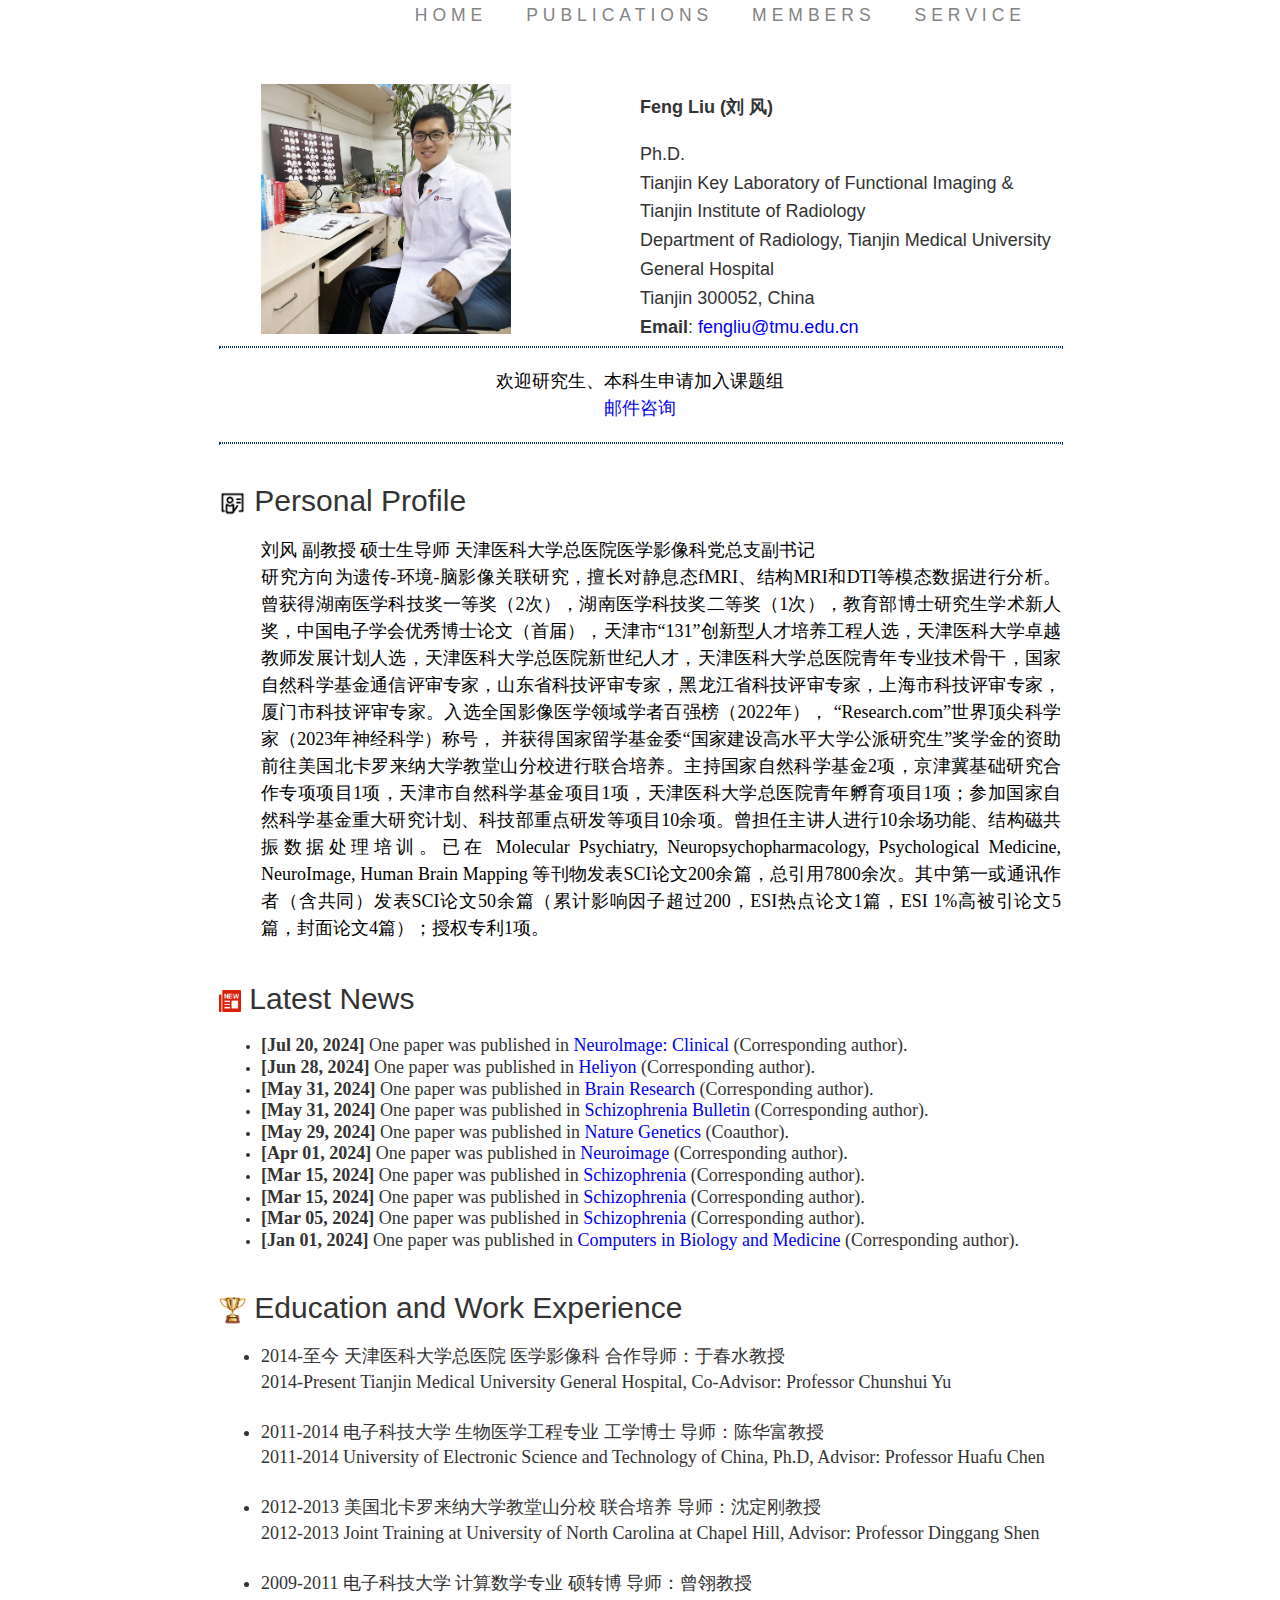
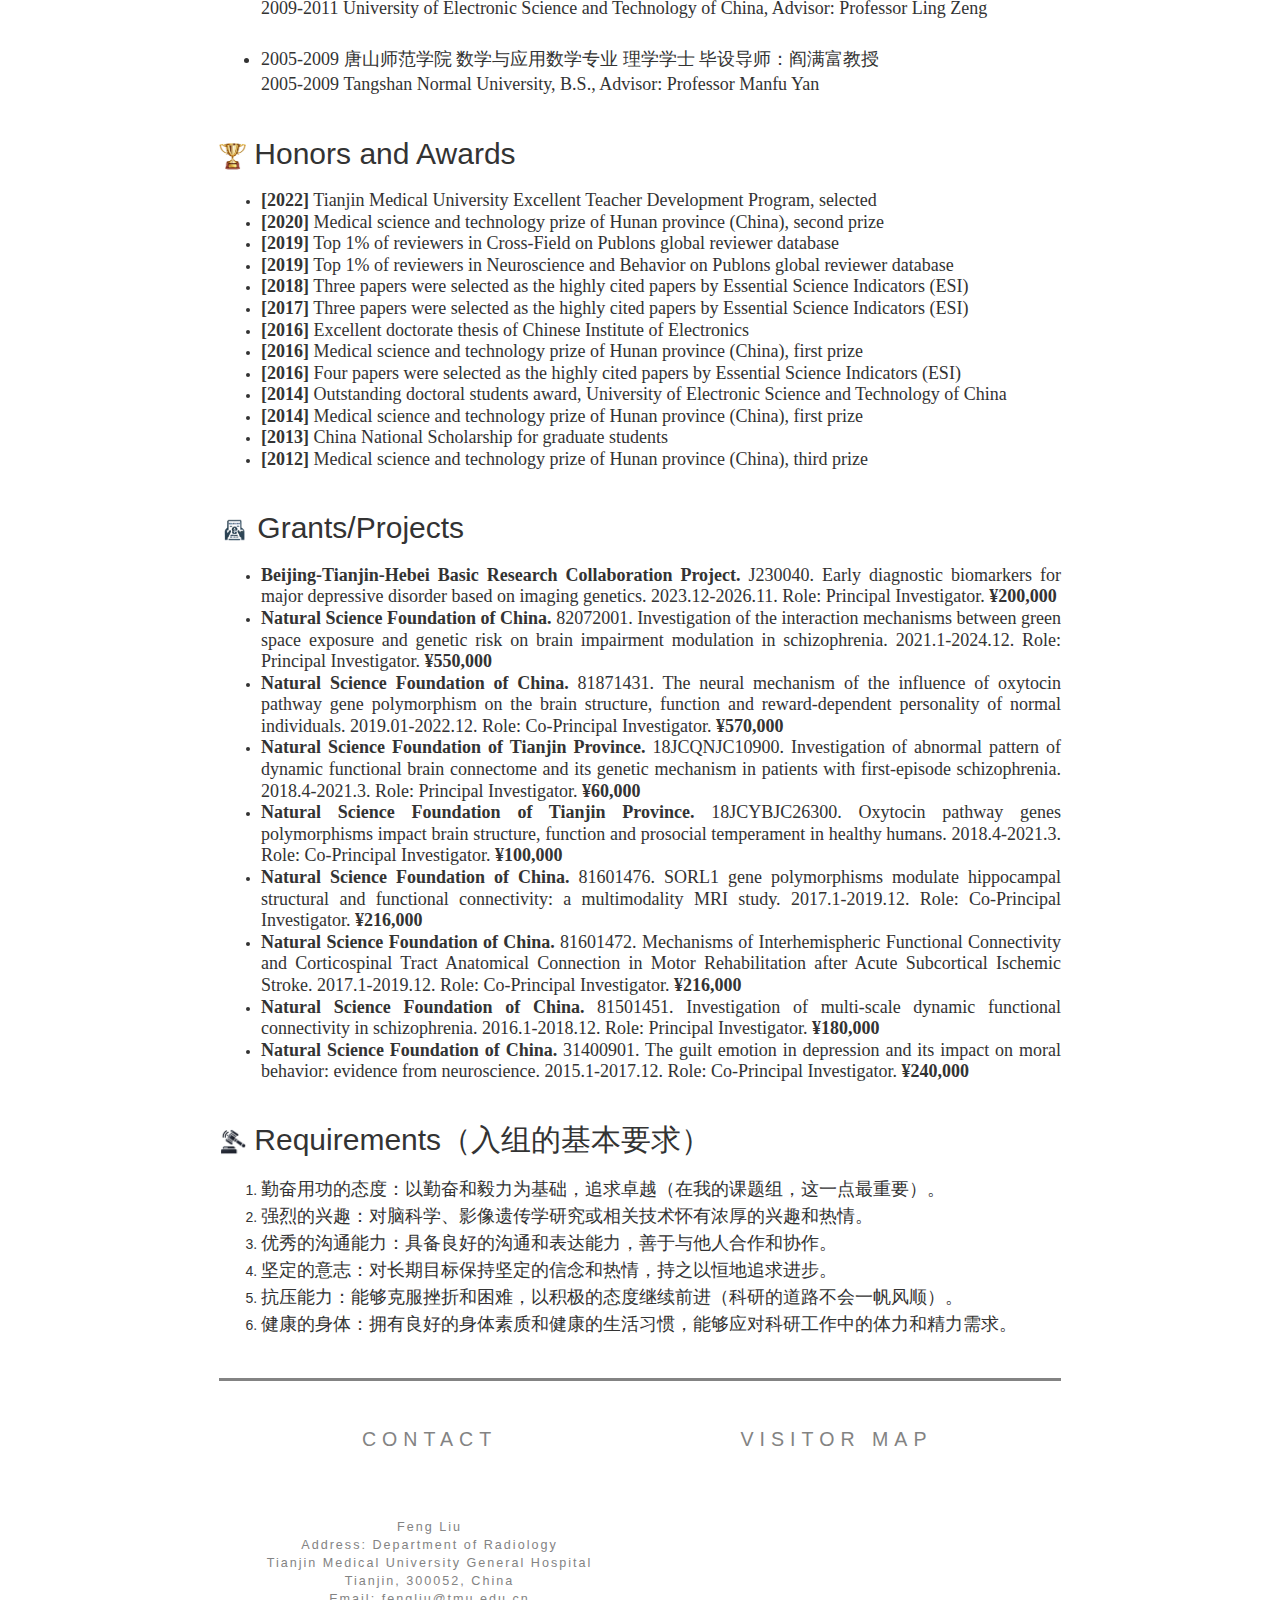
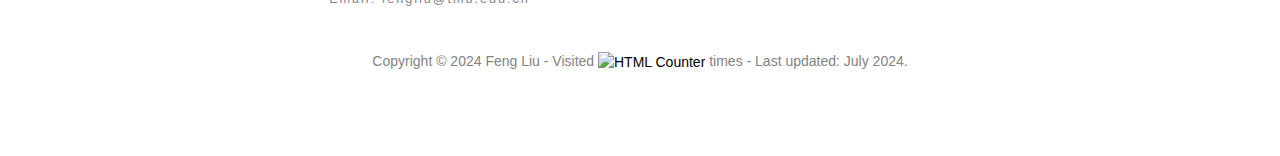
==== index.html @ 793bc28c "index.html" ====
<!DOCTYPE html>
<html lang="en">
<head>
    <title>Home | Feng Liu@TMU</title>
    <link href="css/bootstrap.css" rel="stylesheet" type="text/css" media="all" />
    <!-- jQuery (necessary for Bootstrap's JavaScript plugins) -->
    <script src="js/jquery.min.js"></script>
    <!-- Custom Theme files -->
    <link href="css/style.css" rel="stylesheet" type="text/css" media="all" />
    <!--//theme-style-->
    <meta name="viewport" content="width=device-width, initial-scale=1">
    <meta http-equiv="Content-Type" content="text/html; charset=utf-8" />
    <meta name="keywords" content="Feng,Liu" />
    <meta name="description" content="Feng Liu is currently working as an associate professor at Tianjin Medical University General Hospital, Tianjin Key Laboratory of Functional Imaging. His current research interests include brain science, artificial intelligence, and gene-environment-brain-imaging-behaviour association studies.">
    <script type="application/x-javascript"> 
        addEventListener("load", function() { setTimeout(hideURLbar, 0); }, false); 
        function hideURLbar(){ window.scrollTo(0,1); } 
    </script>
    <!--fonts-->
    <link href='http://fonts.lug.ustc.edu.cn/css?family=Lato:100,300,400,700,900' rel='stylesheet' type='text/css'>
    <!--//fonts-->
    <script type="text/javascript" src="js/move-top.js"></script>
    <script type="text/javascript" src="js/easing.js"></script>
    <script type="text/javascript">
        jQuery(document).ready(function($) {
            $(".scroll").click(function(event){		
                event.preventDefault();
                $('html,body').animate({scrollTop:$(this.hash).offset().top},1000);
            });

            $("span.menu").click(function(){
                $(".top-nav ul").slideToggle(500);
            });
        });

        document.addEventListener('DOMContentLoaded', (event) => {
            const navLinks = document.querySelectorAll('.nav-link');
            const currentLocation = location.href;

            navLinks.forEach(link => {
                link.classList.remove('active'); // 移除所有链接的active类
                if (link.href === currentLocation) {
                    link.classList.add('active'); // 为当前链接添加active类
                }

                link.addEventListener('click', function() {
                    navLinks.forEach(link => link.classList.remove('active'));
                    this.classList.add('active');
                });
            });
        });

        function setViewportHeight() {
            let vh = window.innerHeight * 0.01;
            document.documentElement.style.setProperty('--vh', `${vh}px`);
        }
        window.addEventListener('resize', setViewportHeight);
        window.addEventListener('orientationchange', setViewportHeight);
        setViewportHeight();
    </script>
    <style>
        .top-nav ul {
            display: none;
        }
        @media (min-width: 768px) {
            .top-nav ul {
                display: block !important;
            }
        }
        @media (max-width: 767px) {
            .footer-top {
                flex-direction: column; /* 竖排显示 */
            }
            .footer-top .col-md-6 {
                max-width: 100%; /* 占满宽度 */
                margin-bottom: 20px; /* 增加底部间距 */
            }
        }
    </style>
</head>
<body>
    <div class="container">
        <div class="header">
            <div class="header-bottom">
                <div class="top-nav">
                    <span class="menu"><img src="Images/menu.png" alt="Menu"></span>
                    <ul style="padding-left: 20px;">
                        <li class="nav-item"><a href="index.html" class="nav-link">HOME</a></li>
                        <li class="nav-item"><a href="Publications.html" class="nav-link">PUBLICATIONS</a></li>
                        <li class="nav-item"><a href="Members.html" class="nav-link">MEMBERS</a></li>
                        <li class="nav-item"><a href="Service.html" class="nav-link">SERVICE</a></li>
                    </ul>
                </div>
                <div class="clearfix"></div>
            </div>
        </div>
    </div>
			<div class="container">
    <div class="content">
        <div class="top-on">
            <div class="content-bottom">
                <div class="col-md-6 top-pic" style="padding-left: 5%">
                    <a href="index.html"><img class="img-responsive" src="Images/fengliu1.jpg" width="66%" alt="Feng Liu" /></a>
                </div>
                <div class="col-md-6 top-pic" style="padding-left: 0%; padding-top: 5px; padding-bottom: 5px;">
                    <h4 style="line-height: 2; margin-bottom: 15px;" size="5"><b>Feng Liu (刘 风)</b></h4>
                    <h4 style="line-height: 1.6; font-weight: normal;">
                       Ph.D. <br>
                        Tianjin Key Laboratory of Functional Imaging & Tianjin Institute of Radiology <br>
                        Department of Radiology, Tianjin Medical University General Hospital <br>
                        Tianjin 300052, China <br>
                        
                        <b>Email</b>: <a href="mailto:fengliu@tmu.edu.cn">fengliu@tmu.edu.cn</a> <br>
                    </h4>
                    <div class="clearfix"></div>
                </div>
             <div style="text-align: center; font-size: 16px; margin-top: 40px;">
    <hr style="border: 1px dotted #036; width: 100%; margin-top: 10px; margin-bottom: 10px;">
    <h3 style="font-size: 18px; color: black; margin: 20px 0;line-height: 1.5;">欢迎研究生、本科生申请加入课题组<br> <a href="mailto:fengliu@tmu.edu.cn">邮件咨询</a></h3>
    <hr style="border: 1px dotted #036; width: 100%; margin-top: 10px; margin-bottom: 10px;">
</div>

<div style="margin-top: 40px;">
    <h2><img src="Images/me.jpg" width="27" height="27">&nbsp;Personal Profile</h2>
    <ul style="line-height: 1.5; text-align: justify; padding-left: 5%; list-style-type: decimal; margin-top: 20px; font-size: 18px;">
        <font style="font-weight: normal;" color="black">
            <span style="font-family: 宋体;">
                刘风 副教授 硕士生导师 天津医科大学总医院医学影像科党总支副书记<br>
                研究方向为遗传-环境-脑影像关联研究，擅长对静息态fMRI、结构MRI和DTI等模态数据进行分析。曾获得湖南医学科技奖一等奖（2次），湖南医学科技奖二等奖（1次），教育部博士研究生学术新人奖，中国电子学会优秀博士论文（首届），天津市“131”创新型人才培养工程人选，天津医科大学卓越教师发展计划人选，天津医科大学总医院新世纪人才，天津医科大学总医院青年专业技术骨干，国家自然科学基金通信评审专家，山东省科技评审专家，黑龙江省科技评审专家，上海市科技评审专家，厦门市科技评审专家。入选全国影像医学领域学者百强榜（2022年），
            </span>
            <span style="font-family: 'Times New Roman', Times, serif;">
                “Research.com”世界顶尖科学家（2023年神经科学）称号，
            </span>
            <span style="font-family: 宋体;">
               并获得国家留学基金委“国家建设高水平大学公派研究生”奖学金的资助前往美国北卡罗来纳大学教堂山分校进行联合培养。主持国家自然科学基金2项，京津冀基础研究合作专项项目1项，天津市自然科学基金项目1项，天津医科大学总医院青年孵育项目1项；参加国家自然科学基金重大研究计划、科技部重点研发等项目10余项。曾担任主讲人进行10余场功能、结构磁共振数据处理培训。已在
            </span>
            <span style="font-family: 'Times New Roman', Times, serif;">
                Molecular Psychiatry, Neuropsychopharmacology, Psychological Medicine, NeuroImage, Human Brain Mapping
            </span>
            <span style="font-family: 宋体;">
                等刊物发表SCI论文200余篇，总引用7800余次。其中第一或通讯作者（含共同）发表SCI论文50余篇（累计影响因子超过200，ESI热点论文1篇，ESI 1%高被引论文5篇，封面论文4篇）；授权专利1项。
            </span>
        </font>
    </ul>
</div>


<div style="margin-top: 40px;">
    <h2><img src="Images/news.png" width="22" height="22">&nbsp;Latest News</h2>
    <ul style="line-height: 1.2; text-align: justify; padding-left: 5%; list-style-type: disc; margin-top: 20px;">
	     <li><font face="Times New Roman" size="4"><b>[Jul 20, 2024]</b> One paper was published in <font color="blue"><a href="https://www.sciencedirect.com/science/article/pii/S2213158224000846" target="_blank">Neurolmage: Clinical</a></font> (Corresponding author).</font></li>
        <li><font face="Times New Roman" size="4"><b>[Jun 28, 2024]</b> One paper was published in <font color="blue"><a href="https://www.cell.com/heliyon/fulltext/S2405-8440(24)09864-5" target="_blank">Heliyon</a></font> (Corresponding author).</font></li>
        <li><font face="Times New Roman" size="4"><b>[May 31, 2024]</b> One paper was published in <font color="blue"><a href="https://www.sciencedirect.com/science/article/abs/pii/S0006899324003032" target="_blank">Brain Research</a></font> (Corresponding author).</font></li>
        <li><font face="Times New Roman" size="4"><b>[May 31, 2024]</b> One paper was published in <font color="blue"><a href="https://academic.oup.com/schizophreniabulletin/advance-article-abstract/doi/10.1093/schbul/sbae084/7685828" target="_blank">Schizophrenia Bulletin</a></font> (Corresponding author).</font></li>
	     <li><font face="Times New Roman" size="4"><b>[May 29, 2024]</b> One paper was published in <font color="blue"><a href="https://pubmed.ncbi.nlm.nih.gov/38811844/" target="_blank">Nature Genetics</a></font> (Coauthor).</font></li>
        <li><font face="Times New Roman" size="4"><b>[Apr 01, 2024]</b> One paper was published in <font color="blue"><a href="https://www.sciencedirect.com/science/article/pii/S1053811924000466" target="_blank">Neuroimage</a></font> (Corresponding author).</font></li>
        <li><font face="Times New Roman" size="4"><b>[Mar 15, 2024]</b> One paper was published in <font color="blue"><a href="https://www.nature.com/articles/s41537-024-00456-2" target="_blank">Schizophrenia</a></font> (Corresponding author).</font></li>
        <li><font face="Times New Roman" size="4"><b>[Mar 15, 2024]</b> One paper was published in <font color="blue"><a href="https://www.nature.com/articles/s41537-024-00457-1" target="_blank">Schizophrenia</a></font> (Corresponding author).</font></li>
        <li><font face="Times New Roman" size="4"><b>[Mar 05, 2024]</b> One paper was published in <font color="blue"><a href="https://www.nature.com/articles/s41537-024-00453-5" target="_blank">Schizophrenia</a></font> (Corresponding author).</font></li>
        <li><font face="Times New Roman" size="4"><b>[Jan 01, 2024]</b> One paper was published in <font color="blue"><a href="https://www.sciencedirect.com/science/article/abs/pii/S0010482523012301" target="_blank">Computers in Biology and Medicine</a></font> (Corresponding author).</font></li>
        
    </ul>
</div>

<div style="margin-top: 40px;">
    <h2><img src="Images/honor.png" width="27" height="27">&nbsp;Education and Work Experience</h2>
    <ul style="line-height: 1.4; text-align: justify; padding-left: 5%; list-style-type: disc; margin-top: 20px; font-size: 18px;">
        <li>
            <span style="font-family: 'Times New Roman', Times, serif;">2014-</span><span style="font-family: 'SimSun';">至今 天津医科大学总医院 医学影像科 合作导师：于春水教授</span><br>
            <span style="font-family: 'Times New Roman', Times, serif;">2014-Present Tianjin Medical University General Hospital, Co-Advisor: Professor Chunshui Yu</span>
        </li>
        <br>
        <li>
            <span style="font-family: 'Times New Roman', Times, serif;">2011-2014 </span><span style="font-family: 'SimSun';">电子科技大学 生物医学工程专业 工学博士 导师：陈华富教授</span><br>
            <span style="font-family: 'Times New Roman', Times, serif;">2011-2014 University of Electronic Science and Technology of China, Ph.D, Advisor: Professor Huafu Chen</span>
        </li>
        <br>
        <li>
            <span style="font-family: 'Times New Roman', Times, serif;">2012-2013 </span><span style="font-family: 'SimSun';">美国北卡罗来纳大学教堂山分校 联合培养 导师：沈定刚教授</span><br>
            <span style="font-family: 'Times New Roman', Times, serif;">2012-2013 Joint Training at University of North Carolina at Chapel Hill, Advisor: Professor Dinggang Shen</span>
        </li>
        <br>
        <li>
            <span style="font-family: 'Times New Roman', Times, serif;">2009-2011 </span><span style="font-family: 'SimSun';">电子科技大学 计算数学专业 硕转博 导师：曾翎教授</span><br>
            <span style="font-family: 'Times New Roman', Times, serif;">2009-2011 University of Electronic Science and Technology of China, Advisor: Professor Ling Zeng</span>
        </li>
        <br>
        <li>
            <span style="font-family: 'Times New Roman', Times, serif;">2005-2009 </span><span style="font-family: 'SimSun';">唐山师范学院 数学与应用数学专业 理学学士 毕设导师：阎满富教授</span><br>
            <span style="font-family: 'Times New Roman', Times, serif;">2005-2009 Tangshan Normal University, B.S., Advisor: Professor Manfu Yan</span>
        </li>
    </ul>
</div>






<div style="margin-top: 40px;">
    <h2><img src="Images/honor.png" width="27" height="27">&nbsp;Honors and Awards</h2>
    <ul style="line-height: 1.2; text-align: justify; padding-left: 5%; list-style-type: disc; margin-top: 20px;">
        <li><font face="Times New Roman" size="4"><b>[2022]</b> Tianjin Medical University Excellent Teacher Development Program, selected</font></li>
	    <li><font face="Times New Roman" size="4"><b>[2020]</b> Medical science and technology prize of Hunan province (China), second prize</font></li>
        <li><font face="Times New Roman" size="4"><b>[2019]</b> Top 1% of reviewers in Cross-Field on Publons global reviewer database</font></li>
        <li><font face="Times New Roman" size="4"><b>[2019]</b> Top 1% of reviewers in Neuroscience and Behavior on Publons global reviewer database</font></li>
        <li><font face="Times New Roman" size="4"><b>[2018]</b> Three papers were selected as the highly cited papers by Essential Science Indicators (ESI)</font></li>
        <li><font face="Times New Roman" size="4"><b>[2017]</b> Three papers were selected as the highly cited papers by Essential Science Indicators (ESI)</font></li>
        <li><font face="Times New Roman" size="4"><b>[2016]</b> Excellent doctorate thesis of Chinese Institute of Electronics</font></li>
        <li><font face="Times New Roman" size="4"><b>[2016]</b> Medical science and technology prize of Hunan province (China), first prize</font></li>
        <li><font face="Times New Roman" size="4"><b>[2016]</b> Four papers were selected as the highly cited papers by Essential Science Indicators (ESI)</font></li>
        <li><font face="Times New Roman" size="4"><b>[2014]</b> Outstanding doctoral students award, University of Electronic Science and Technology of China</font></li>
        <li><font face="Times New Roman" size="4"><b>[2014]</b> Medical science and technology prize of Hunan province (China), first prize</font></li>
        <li><font face="Times New Roman" size="4"><b>[2013]</b> China National Scholarship for graduate students</font></li>
        <li><font face="Times New Roman" size="4"><b>[2012]</b> Medical science and technology prize of Hunan province (China), third prize</font></li>
    </ul>
</div>
<div style="margin-top: 40px;">
    <h2><img src="Images/Fundings.png" width="30" height="30">&nbsp;Grants/Projects</h2>
    <ul style="line-height: 1.2; text-align: justify; padding-left: 5%; list-style-type: disc; margin-top: 20px;">
	     <li><font face="Times New Roman" size="4"><b>Beijing-Tianjin-Hebei Basic Research Collaboration Project.</b> J230040. Early diagnostic biomarkers for major depressive disorder based on imaging genetics. 2023.12-2026.11. Role: Principal Investigator. <b>¥200,000</b></font></li>
        <li><font face="Times New Roman" size="4"><b>Natural Science Foundation of China.</b> 82072001. Investigation of the interaction mechanisms between green space exposure and genetic risk on brain impairment modulation in schizophrenia. 2021.1-2024.12. Role: Principal Investigator. <b>¥550,000</b></font></li>
        <li><font face="Times New Roman" size="4"><b>Natural Science Foundation of China.</b> 81871431. The neural mechanism of the influence of oxytocin pathway gene polymorphism on the brain structure, function and reward-dependent personality of normal individuals. 2019.01-2022.12. Role: Co-Principal Investigator. <b>¥570,000</b></font></li>
        <li><font face="Times New Roman" size="4"><b>Natural Science Foundation of Tianjin Province.</b> 18JCQNJC10900. Investigation of abnormal pattern of dynamic functional brain connectome and its genetic mechanism in patients with first-episode schizophrenia. 2018.4-2021.3. Role: Principal Investigator. <b>¥60,000</b></font></li>
        <li><font face="Times New Roman" size="4"><b>Natural Science Foundation of Tianjin Province.</b> 18JCYBJC26300. Oxytocin pathway genes polymorphisms impact brain structure, function and prosocial temperament in healthy humans. 2018.4-2021.3. Role: Co-Principal Investigator. <b>¥100,000</b></font></li>
        <li><font face="Times New Roman" size="4"><b>Natural Science Foundation of China.</b> 81601476. SORL1 gene polymorphisms modulate hippocampal structural and functional connectivity: a multimodality MRI study. 2017.1-2019.12. Role: Co-Principal Investigator. <b>¥216,000</b></font></li>
        <li><font face="Times New Roman" size="4"><b>Natural Science Foundation of China.</b> 81601472. Mechanisms of Interhemispheric Functional Connectivity and Corticospinal Tract Anatomical Connection in Motor Rehabilitation after Acute Subcortical Ischemic Stroke. 2017.1-2019.12. Role: Co-Principal Investigator. <b>¥216,000</b></font></li>
        <li><font face="Times New Roman" size="4"><b>Natural Science Foundation of China.</b> 81501451. Investigation of multi-scale dynamic functional connectivity in schizophrenia. 2016.1-2018.12. Role: Principal Investigator. <b>¥180,000</b></font></li>
        <li><font face="Times New Roman" size="4"><b>Natural Science Foundation of China.</b> 31400901. The guilt emotion in depression and its impact on moral behavior: evidence from neuroscience. 2015.1-2017.12. Role: Co-Principal Investigator. <b>¥240,000</b></font></li>
    </ul>
</div>
<div style="margin-top: 40px;">
    <h2><img src="Images/Requirements.png" width="27" height="27">&nbsp;Requirements<font face="宋体" >（入组的基本要求）</font></h2>
    <ul style="line-height: 1.5; text-align: justify; padding-left: 5%; list-style-type: decimal; margin-top: 20px;">
        <li><font face="宋体" size="4">勤奋用功的态度：以勤奋和毅力为基础，追求卓越（在我的课题组，这一点最重要）。</font></li>
        <li><font face="宋体" size="4">强烈的兴趣：对脑科学、影像遗传学研究或相关技术怀有浓厚的兴趣和热情。</font></li>
        <li><font face="宋体" size="4">优秀的沟通能力：具备良好的沟通和表达能力，善于与他人合作和协作。</font></li>
        <li><font face="宋体" size="4">坚定的意志：对长期目标保持坚定的信念和热情，持之以恒地追求进步。</font></li>
        <li><font face="宋体" size="4">抗压能力：能够克服挫折和困难，以积极的态度继续前进（科研的道路不会一帆风顺）。</font></li>
        <li><font face="宋体" size="4">健康的身体：拥有良好的身体素质和健康的生活习惯，能够应对科研工作中的体力和精力需求。</font></li>
    </ul>
</div>
		    <br><br>
 <div class="footer">
        <div class="footer-top" style="display: flex; justify-content: space-between; text-align: center; padding-bottom: 0;">
            <div class="col-md-6 amet-sed" style="max-width: 600px; margin: 0 auto; text-align: center;">
                <h4 style="margin-bottom: 1em;">Contact</h4>
                <i class="line"></i>
                <p style="text-transform:none; padding-top:1em;">
                <br>
                    <a href="https://scholar.google.com/citations?user=AI2szVUAAAAJ&hl=en">Feng Liu</a><br>
                    Address: <a href="https://j.map.baidu.com/ee/wfl">Department of Radiology<br>Tianjin Medical University General Hospital<br>Tianjin, 300052, China</a><br>
                    Email: <a href="mailto:fengliu@tmu.edu.cn">fengliu@tmu.edu.cn</a><br>
                </p>
            </div>
            <div class="col-md-6 amet-sed" style="max-width: 600px; margin: 0 auto; text-align: center;">
                <h4 style="margin-bottom: 1em;">Visitor Map</h4>
                <i class="line"></i>
                <div style="padding-top:1em;">
                    <script type='text/javascript' id='clustrmaps' src='//cdn.clustrmaps.com/map_v2.js?cl=a7a7a7&w=300&t=n&d=bDVjxNPkqCwX9YtRSdJMyeoPiruSxoelAGOOzPTjUZM&co=ffffff&cmo=95d4ee&cmn=ec7a2e&ct=000000'></script>
                </div>
            </div>
        </div>
    </div>
        <p class="footer-class" style="text-transform:none; text-align:center;">Copyright &copy; 2024 Feng Liu - Visited <a href="https://www.easycounter.com/" onclick="stc(this, 44)"><img src="https://www.easycounter.com/counter.php?jay01" border="0" alt="HTML Counter"></a> times - Last updated: July 2024.</p>
    <script type="text/javascript">
        $(document).ready(function() {
            $().UItoTop({ easingType: 'easeOutQuart' });
        });
    </script>
    <a href="#" id="toTop" style="display: block;"> <span id="toTopHover" style="opacity: 1;"> </span></a>
</div>
</body>
</html>
---- css/style.css ----
/*--A Design by W3layouts 
Author: W3layout
Author URL: http://w3layouts.com
License: Creative Commons Attribution 3.0 Unported
License URL: http://creativecommons.org/licenses/by/3.0/
--*/
body{
	background:#fff;
	/* font-family:'Times New Roman','Source Sans Pro','Arial','Helvetica', sans-serif; */
	font-family:'Source Sans Pro','Arial','Helvetica', sans-serif;
}
body a{
	color: #0000EE;
	transition: 0.5s all;
	-webkit-transition: 0.5s all;
	-o-transition: 0.5s all;
	-moz-transition: 0.5s all;
	-ms-transition: 0.5s all;
}
ul{
	padding: 0;
	margin: 0;
}
h1,h2,h3,h4,h5,h6,label,p{
	margin:0;	
}
.header {
	padding: 0 1em;
/* 	border-bottom:3px solid #6d6d6d; */
}
.logo {
	float:left;
}
.header-top {
	padding: 3em 0 0;
}
.header-top-on{
	float:right;
	padding: 4em 0 0;
}
ul.social-in li{
	display: inline-block;	
}
ul.social-in li span{
	color:#838383;
	font-size:1.2em;
	vertical-align: top;
	margin:0 1em 0 0;
}
ul.social-in li  i{
	background: url(../images/img-sprite.png)no-repeat -12px -6px;
	width: 43px;
	height: 43px;
	display: inline-block;
	transition: 0.5s all;
	-webkit-transition: 0.5s all;
	-o-transition: 0.5s all;
	-moz-transition: 0.5s all;
	-ms-transition: 0.5s all;
	vertical-align: middle;
}
ul.social-in li  i.tin{
	background-position: -63px -6px;
}
ul.social-in li  i.message{
	background-position:-110px -6px;
}
ul.social-in li  i.youtube{
	background-position:-156px -7px;
}
ul.social-in li  i:hover{
	background-position: -12px -66px;
}
ul.social-in li  i.tin:hover{
	background-position: -63px -66px;
}
ul.social-in li  i.message:hover{
	background-position:-110px -66px;
}
ul.social-in li  i.youtube:hover{
	background-position:-156px -67px;
}
.top-nav{
	float:left;
	margin-top: 0.2em;
}
/*----*/
.top-nav ul li{
	display: inline-block;
}
.top-nav ul li a {
	position: relative;
	display: inline-block;
	margin: 0 2em 0 0;
	outline: none;
	color: #838383;
	text-decoration: none;
	letter-spacing: 5px;
	text-shadow: 0 0 1px rgba(255,255,255,0.3);
	font-size: 1.25em;
}
/* Effect 4: bottom border enlarge */
.top-nav span.menu{
	display: none;
}
.top-nav ul li  a::after {
	position: absolute;
	top: 100%;
	left: 0;
	width: 99%;
	height: 1px;
	background: #000;
	content: '';
	opacity: 0;
	-webkit-transition: height 0.3s, opacity 0.3s, -webkit-transform 0.3s;
	-moz-transition: height 0.3s, opacity 0.3s, -moz-transform 0.3s;
	transition: height 0.3s, opacity 0.3s, transform 0.3s;
	-webkit-transform: translateY(-10px);
	-moz-transform: translateY(-10px);
	transform: translateY(-10px);
}

.top-nav ul li  a:hover::after,
.top-nav ul li  a:focus::after {
	height: 5px;
	opacity: 1;
	-webkit-transform: translateY(0px);
	-moz-transform: translateY(0px);
	transform: translateY(0px);
}
.top-nav span.menu{
	display: none;
}
/* .top-nav ul li a::before {
	color: #000;
	content: attr(data-hover);
	position: absolute;
	opacity: 0;
	text-shadow: 0 0 1px rgba(255,255,255,0.3);
	-webkit-transform: scale(1.1) translateX(10px) translateY(-10px) rotate(4deg);
	-moz-transform: scale(1.1) translateX(10px) translateY(-10px) rotate(4deg);
	transform: scale(1.1) translateX(10px) translateY(-10px) rotate(4deg);
	-webkit-transition: -webkit-transform 0.3s, opacity 0.3s;
	-moz-transition: -moz-transform 0.3s, opacity 0.3s;
	transition: transform 0.3s, opacity 0.3s;
	pointer-events: none;
}
.top-nav ul li a:hover::before,
.top-nav ul li a:focus::before {
	-webkit-transform: scale(1) translateX(0px) translateY(0px) rotate(0deg);
	-moz-transform: scale(1) translateX(0px) translateY(0px) rotate(0deg);
	transform: scale(1) translateX(0px) translateY(0px) rotate(0deg);
	opacity: 1;
}
.top-nav ul li.active a {
	color:#000;
}

.top-nav span.menu:before{
	content: url(../images/menu.png)no-repeat 0px 0px;
	cursor:pointer;	
	width:100%;
}
.top-nav span.menu{
	display: none;
}
----*/
/*--responsive media-quries--*/
@media(max-width:768px){
.top-nav ul{
	display: none;
	position:absolute;
	position: absolute;
	width: 95.5%;
	z-index: 9999;
	left: 2.5%;
	margin: 1em 0;
	background: #181f21;
}
.top-nav span.menu {
	display: block;
	width: 100%;
	width: 100%;
	position: relative;
	text-align: center;
	height: 30px;
}
.top-nav ul li,.top-nav ul li.active{
	display: block;
	float:none;
	padding: 0.5em 0;
	text-align: center;
}
.top-nav ul li a,.top-nav ul li.active a{
	color:#fff;
	border: none;
	padding: 0;
	background:none;
	margin: 0.3em 1em;
}
.top-nav ul li a:hover{
	color:#000;
}
}
.search{
	float:right;
	position:relative;
	width:23%;
	border: 1px solid #ededed;
}
.header-bottom {
	float:right;
/* 	padding: 1em 0;	 */
}
.search input[type="text"] {
	outline: none;
	padding:6px 15px;
	background: none;
	width: 79.33%;
	border: none;
	font-size:1em;
	color:#a9a7a7;	
}
.search input[type="submit"] {	
	width: 20px;
	height: 20px;
	background: url(../images/img-sprite.png) -201px -17px no-repeat;
	padding: 0px 1px;
	border: none;
	cursor: pointer;
	position: absolute;
	outline: none;
	top: 6px;
	right: 3px;
}
/*--banner--*/
.banner{
	padding:0 1em;
}
.banner-matter h1{
	font-size:1.8em;
	text-transform:uppercase;
	color: #838383;
	font-weight: 400;
	letter-spacing: 6px;
	padding: 1em 0 0.6em;
}
i.line{
	width: 100%;
	height: 7px;
	background: url(../images/line.png) 0px 0px;
	display:block;
}
.banner-matter {
	padding: 3em 0;
}
p.help{
	font-size: 0.85em;
	color: #838383;
	text-transform: uppercase;
	letter-spacing: 3px;
}
/* Default Skin */
.wmuSlider {
	position: relative;
	overflow: hidden;
}
ul.wmuSliderPagination{
	display:none;
}
.wmuGallery .wmuGalleryImage {
	margin-bottom: 10px;
}
.wmuSliderPrev, .wmuSliderNext {
	position: absolute;
	width: 27px;
	height: 27px;
	text-indent: -9999px;
	background: url(../images/img-sprite.png)no-repeat;
	z-index: 2;
	cursor: pointer;
}
.wmuSliderPrev {
	background-position:-244px -13px;
	right:22%;
	bottom: 0em;
}
.wmuSliderNext {
	background-position:-281px -13px;
	right:0;
	bottom: 0;
}
.line-in{
	float:left;
	width:75%;
}
.dummy-text{
	float:right;
	width:25%;
	padding-left: 1.5em;
	padding-top: 2em;
}
ul.social-circle li{
	display: inline-block;	
}
ul.social-circle li span{
	color:#838383;
	font-size:1.2em;
	vertical-align: top;
	margin:0 1em 0 0;
}
ul.social-circle li a i{
	background: url(../images/img-sprite.png)no-repeat -227px -62px;
	width: 55px;
	height: 55px;
	display: inline-block;
	margin-right: 1em;
}
ul.social-circle li a i.break{
	background-position:-302px -62px;
}
.dummy-text h6{
	font-size: 1em;
	color: #838383;
	letter-spacing: 3px;
	text-transform: uppercase;
}
.dummy-text span{
	font-size:1em;
	color:#838383;
	display: block;
	padding: 0.5em 0;
}
.dummy-text p{
	font-size:1em;
	color:#B5B5B5;
	line-height:1.5em;
}
.doe {
	padding: 10em 0 0;
}
.banner-top {
	padding: 3em 0;
	border-bottom:3px solid #e7e7e7;
}
/*----*/
.content{
	padding:0 1em;
}
.top-on{
	padding:0 0 2em;
}
.content-top h2{
	font-size:1.8em;
	color: #838383;
	letter-spacing: 6px;
	padding: 1em 0 0.6em;
}
.content-top h2 span{
	font-size: 0.7em;
	letter-spacing: 3px;
	font-weight: 400;
	vertical-align: top;
}
p.you{
	font-size: 0.85em;
	color: #B5B5B5;
	text-transform: uppercase;
	letter-spacing: 3px;
	line-height: 1.5em;
	padding:2em 0;
}
.top-pic{
	padding:0;
}
.bottom-pic{
	padding:0;
}
.bottom-doe h6{
	font-size:1.1em;
	color:#545454;
	padding: 0em 0 0.8em;
}
.bottom-doe p{
	font-size:1em;
	color:#B5B5B5;
	line-height:1.5em;
}
.content-bottom {
	padding: 4em 0;
}
/*----*/
.award h3,.award-bottom h3{
	font-size:1.8em;
	color: #838383;
	letter-spacing: 6px;
	padding: 1em 0 0.6em;
	text-transform:uppercase;
}
.award p,.award-bottom p{
	font-size:1em;
	color:#B5B5B5;
	line-height:1.5em;
}
p.date{
	float:left;
}
a.only{
	float:right;
	text-decoration:underline;
	font-size:1em;
	color:#B5B5B5;
}
a.only:hover{
	text-decoration:none;
}
.award-bottom input[type="text"],.award-bottom input[type="password"]{
	padding:14px;
	display:block;
	width:98%;
	background:none;
	border: 1px solid #ededed;
	outline:none;
	color:#464646;
	font-size:1em;
	color:#838383;	
	margin:1em 0;
}
.award-bottom input[type="submit"]{
	padding:7px 20px;
	color:#FFF;
	cursor:pointer;
	background:#2a292c;
	border:none;
	margin:0.5em 0 ;
	transition: 0.5s all;
	-webkit-transition: 0.5s all;
	-o-transition: 0.5s all;
	-moz-transition: 0.5s all;
	-ms-transition: 0.5s all;
	letter-spacing:3px;
	font-size:1em;
	border-radius:5px;
	font-weight:100;
}
.award-bottom input[type="submit"]:hover{
	background-color:#A6A5A5;
}
.bottom-content {
	padding: 3em 0 9em;
}
.award-bottom {
	position: relative;
	padding: 0 0 0 1em;
}
a.logo-bottom {
	position: absolute;
	right: 5%;
	bottom: -1%;
}
.award {
	padding: 0 1em 0 0;
	position: relative;
}
.award-bottom p a{
	color:#838383;
	margin:5em 0 0 0;
	text-decoration:underline;
	display:block;
}
.award-bottom p a:hover{
	text-decoration:none;
}
.share{
	background:rgba(108, 107, 107, 0.58);
	width:60%;
	position: absolute;
	bottom: 1px;
	padding: 0.5em;
}
.share p{
	color:#fff;
	font-size:1.2em;
	letter-spacing:3px;
	float:left;
	padding: 8px 0 0;
}
.share p i.down{
	background: url(../images/img-sprite.png)no-repeat -349px -13px;
	width: 27px;
	height: 27px;
	display: inline-block;
	vertical-align: middle;
}
.tin-in{
	float:right;
}
.inverted {
	padding: 0 0 1em;
}
/*--cv--*/
.cv {
	padding: 4em 1em 0;
}
.cv h2{
	font-size:2em;
	color: #838383;
	letter-spacing: 6px;
	text-align:center;
}
.cv-in{
	-webkit-transition: all 0.3s ease-out;
	-moz-transition: all 0.3s ease-out;
	-ms-transition: all 0.3s ease-out;
	-o-transition: all 0.3s ease-out;
	transition: all 0.3s ease-out;
	position:relative;
	margin-bottom:2em;
}
.cv-in img{
	width:100%;
}
.cv-in:hover span.rollover1 {
	background: url(../images/plus1.png) center no-repeat rgba(11, 10, 9, 0.66);
	cursor: pointer;
	height: 100%;
	width:92%;
	display: block;
	position: absolute;
	z-index: -9999px;
	-webkit-transition: all 0.3s ease-out;
	-moz-transition: all 0.3s ease-out;
	-ms-transition: all 0.3s ease-out;
	-o-transition: all 0.3s ease-out;
	transition: all 0.3s ease-out;
	top:0;
}
.cv-grid {
	padding: 4em 0;
}
/*--404--*/
.four{
	text-align:center;
	padding: 8em 1em 10em;
	min-height: 440px;
}
.four h1{
	font-size: 5em;
	color: #838383;
	font-weight: 600;
}
.four p{
	font-size:1.5em;
	color:#B5B5B5;
	padding:0.7em 0 2em;
}
a.details {
	text-decoration: none;
	font-size: 1.2em;
	color: #fff;
	background: #2a292c;
	padding: 0.4em 0.8em;
	border-radius: 5px;
	-webkit-border-radius: 5px;
	-o-border-radius: 5px;
	-moz-border-radius: 5px;
	-ms-border-radius: 5px;
	font-weight: 100;
}
/*--login--*/
.login h2{
	font-size:2em;
	color: #838383;
	letter-spacing: 6px;
	text-align:center;
}
.login span{
	font-size:1.3em;
	display:block;
	color:#838383;
	padding: 0 0 0.5em;
}
.login div{
	padding:1em 0 0;
}
.login input[type="text"],.login input[type="password"]{
	padding:14px;
	width:60%;
	background:none;
	border: 1px solid #D1D1D1;
	border-radius:10px;
	-webkit-border-radius: 10px;
	-o-border-radius: 10px;
	-moz-border-radius: 10px;
	-ms-border-radius: 10px;
	outline:none;
	color:#464646;
	font-size:1em;	
}
.login input[type="submit"]{
	outline:none;
	padding:7px 20px;
	color:#FFF;
	cursor:pointer;
	background:#2a292c;
	border:none;
	border-radius:5px;
	-webkit-border-radius: 5px;
	-o-border-radius: 5px;
	-moz-border-radius:5px;
	-ms-border-radius: 5px;
   transition: 0.5s all;
	-webkit-transition: 0.5s all;
	-o-transition: 0.5s all;
	-moz-transition: 0.5s all;
	-ms-transition: 0.5s all;
	font-size: 1.2em;
	display:block;
	font-weight:100;
}
.login input[type="submit"]:hover{
	background:#A6A5A5;
}
.login{
	padding: 4em 1em 5em;
}
.login form {
	padding: 2em 0 0;
}
a.forgot {
	color: #2a292c;
	font-size: 1.2em;
	text-decoration:underline;
	padding: 1em 0;
	display:inline-block;
}
a.forgot:hover {
	text-decoration:none;
}
.inverted {
	padding: 0 0 1em;
}
/*--contact--*/
.contact {
	padding: 6em 1em 4em;
}
p.class-para{
	font-size: 1.1em;
	line-height: 1.4em;
	color: #B5B5B5;
	letter-spacing: 2px;
}
.contact-para h5,.contact-map h5{
	margin: 2em 0;
	font-weight:700;
	font-size: 1.4em;
	color:#838383;
}
.contact-map h5{
	margin:0 0 1em;
}
.grid-contact {
	padding: 0 0 1.5em;
}
.contact-grid input[type="text"]{
	width: 100%;
	padding: 11px;
	outline: none;
	border:1px solid #8d8d8d;
	-webkit-appearance: none;
	background:#none;
}
.contact-grid  p{
	margin: 12px 0px;
	font-size: 13px;
	width: 100%;
	color:#838383;
}
.contact-para textarea{
	resize:none;
	width: 96%;
	padding: 1em;
	margin:0 0 ;
	background: #none;
	outline:none;
	border:1px solid #8d8d8d;
	-webkit-appearance: none;
}
.contact-para input[type="submit"]{
	width: 28%;
	font-size: 1.1em;
	background: #2a292c;
	padding: 0.5em 1em;
	text-align: center;
	color: #fff;
	border: none;
	outline: none;
	margin: 0 auto;
	-webkit-appearance: none;
	font-weight: 700;
	transition: 0.5s all;
	-webkit-transition: 0.5s all;
	-o-transition: 0.5s all;
	-ms-transition: 0.5s all;
	-moz-transition: 0.5s all;
	font-weight:100;
	border-radius:5px;
	-webkit-border-radius: 5px;
	-o-border-radius: 5px;
	-moz-border-radius:5px;
	-ms-border-radius: 5px;
	letter-spacing:3px;
}
p.your-para{
	margin:0 0 1em;
	font-size: 13px;
	width: 100%;
	color:#838383;
}
.contact-para input[type="submit"]:hover{
	background:#A6A5A5;
}
.send {
	padding: 3em 0em;
}
.map iframe{
	width: 100%;
	min-height: 600px;
	border: none;
}
.contact-grid {
	padding: 0 2em 0 0;
}
/*--single--*/
.single-men h5{
	font-size:1.5em;
	color:#838383;
	padding: 0.5em 0;
}
.single-men p{
	font-size:1em;
	color:#B5B5B5;
	line-height:1.5em;
}
.comment-grid-top h3{
	color:#838383;
	font-size:2em;
	margin: 0;
	padding: 0.5em 0 0em;
}
.top-comment-left{
	float: left;
	width: 13%;
}
.top-comment-right{
	float: left;
	width:84%;
	margin-left:1em;
}
.top-comment-right ul{
	padding: 0;
	margin: 0;
}
.top-comment-right ul li{
	display: inline-block;
	color: #000;
	padding: 0.3em;
}
.top-comment-right ul li a{
	text-decoration: none;
	font-size: 1.1em;
	color: #838383;
	transition: 0.5s all;
	-webkit-transition: 0.5s all;
	-o-transition: 0.5s all;
	-moz-transition: 0.5s all;
	-ms-transition: 0.5s all;
}
.top-comment-right ul li a:hover{
	color: #000;
}
.top-comment-right p{
	color: #B5B5B5;
	font-size:1em;
	margin: 0;
}
.top-comment-right ul li span.left-at{
	font-size: 1.2em;
}
.top-comment-right ul li span.right-at{
	font-size: 1em;
}
.comments-top-top {
	margin: 1.5em 0;
	background: #eee;
	padding: 2em;
	width: 95%;
}
/*----*/
.comments-area h3{
	font-size: 2em;
	color: #838383;
	margin-bottom: 0.5em;
}
.comments-area p {
	padding: 8px 0;
	margin: 0;
}
.web-in{
	padding: 8px 0;
}
.comments-area span {
	display: block;
	color: #838383;
	font-size:1em;
}
.comments-area input[type="text"] {
	padding: 15px 20px;
	width: 75%;
	color: #838383;
	font-size: 13px;
	background:none;
	border: 1px solid #D1D1D1;
	outline: none;
	display: block;
}
.comments-area textarea {
	padding: 15px 30px;
	width:90%;
	color: #838383;
	font-size: 13px;
	outline: none;
	height:200px;
	display: block;
	background:none;
	border: 1px solid #D1D1D1;
	resize:none;
}
.sub-in input[type="submit"] {
	outline: none;
	cursor: pointer;
	text-transform: uppercase;
	transition: 0.5s all;
	-webkit-transition: 0.5s all;
	-moz-transition: 0.5s all;
	-o-transition: 0.5s all;
	background: #2a292c;
	color: #fff;
	font-size:1.1em;
	width: 25%;
	padding: 0.5em;
	border: none;
	border-radius: 5px;
	-webkit-border-radius: 5px;
	-o-border-radius: 5px;
	-moz-border-radius:5px;
	-ms-border-radius: 5px;
	line-height: 1.2em;
	letter-spacing:3px;
	font-weight:100;
}
.sub-in input[type="submit"]:hover{
	background:#A6A5A5;	
}
.sub-in {
	margin: 1em 0 0;
}
.single {
	padding: 5em 1em;
}
.single-top {
	padding: 0 1em 0 0;
}
.single-bottom{
	padding: 0 1em 0 1em;
}
/*----*/
.store-right h6{
	margin:0 0 0.5em;
	font-size:1.5em;
	color:#838383;
	letter-spacing: 3px;
}
ul.store-men li{
	list-style:none;
	border-bottom: 1px solid #D3CFCF;
}
ul.store-men li.last{
	border:none;
}
ul.store-men li a span{
	height: 21px;
	width: 21px;
	background: url(../images/img-sprite.png) no-repeat -319px -15px;
	display: inline-block;
	margin: 0 0.5em 0 0;
	vertical-align: bottom;
}
ul.store-men li a {
	text-decoration: none;
	font-size: 1em;
	color: #838383;
	padding: 0.5em 0;
	display: block;
}
ul.store-men li a:hover {
	color:#000;
	padding-left:0.2em;
}
.store-right {
	padding: 0em 0 4em;
}
/*--footer--*/
.footer {
	padding: 0 1em 3em;
	border-top: 3px solid #838383;
}
.amet-sed h4{
	font-size:1.4em;
	color: #838383;
	letter-spacing: 6px;
	padding: 1em 0 0.6em;
	text-transform:uppercase;
}
 ul.nav-bottom li{
	list-style:none;
}
ul.nav-bottom li  a{
	text-decoration:none;
	color:#838383;
	font-size:0.9em;
	padding: 0em ;
	letter-spacing: 2px;
}
ul.nav-bottom li  a:hover{
	color:#000;
}
.footer-top {
	padding: 2em 0 3em;
}
.amet-sed {
	padding: 0px 1em 0 0;
}
ul.nav-bottom {
	padding: 2em 0 0;
}
p.footer-class{
	color:#838383;
	font-size:1em;
	text-transform:uppercase;
}
p.footer-class a{
	color:#000;
	text-decoration:none;
}
p.footer-class a:hover{
	color:#838383;
}
.amet-sed p{
	color:#838383;
	font-size:0.9em;
	padding:2em 0 0em ;
	letter-spacing: 2px;
	text-transform:uppercase;
}
.amet-sed p a{
	text-decoration:none;
	color:#838383;
}
.amet-sed p a:hover{
	text-decoration:underline;
}
ul.msg-social {
	padding: 3.3em 0 0;
}
#toTop {
	display: none;
	text-decoration: none;
	position: fixed;
	bottom: 25px;
	right: 10px;
	overflow: hidden;
	width: 52px;
	height: 52px;
	border: none;
	text-indent: 100%;
	background: url('../images/up.png') no-repeat 0px 0px;
}
@media (max-width: 767px) {
    .footer-top {
        display: block;
        text-align: center;
    }

    .footer-top > div {
        max-width: 100%;
        margin-bottom: 0.1em; /* 调整这里的数值来改变每个块之间的间距 */
    }

    .footer-top > div:last-child {
        margin-bottom: 0;
    }

    .footer-top h4 {
        margin-bottom: 0.1em; /* 调整这里的数值来改变标题和内容之间的间距 */
    }

    .footer-top p {
        padding-top: 0.1em; /* 调整这里的数值来减少Contact下方的空白 */
    }

    /* 仅调整Contact和Visitor Map部分的样式 */
    .footer-top .amet-sed {
        padding-top: 0;
    }

    .footer-top .amet-sed p {
        padding-top: 0.1em; /* 调整Contact下方的空白 */
        margin-bottom: 0.1em; /* 调整Contact与Visitor Map之间的间距 */
    }

    /* 调整Visitor Map与下方图片之间的间距 */
    .footer-top .amet-sed:last-child {
        margin-bottom: 0.1em; /* 调整这里的数值来改变Visitor Map与下方图片之间的间距 */
    }
}


/*--responsive--*/
@media(max-width:1440px){
}
@media(max-width:1366px){
}
@media(max-width:1280px){
}
@media(max-width:1024px){
.top-nav ul li a {
	margin: 0em 1em 0 0;
}
.doe {
	padding: 4em 0 0;
}
.bottom-doe p {
	height: 100px;
	overflow: hidden;
}
.award h3, .award-bottom h3 {
	font-size: 1.7em;
}
.bottom-content {
	padding: 3em 0 5em;
}
.event-in:hover span.rollover1 {
	width: 90%;
}
.contact-para input[type="submit"] {
	width: 35%;
}
.sub-in input[type="submit"] {
	width: 30%;
}
}
@media(max-width:768px){
.dummy-text p {
	height: 102px;
	overflow: hidden;
}
.wmuSliderPrev {
	right: 21%;
}
p.you {
	height: 59px;
	overflow: hidden;
}
.bottom-pic {
	float: left;
	width:45%;
}
.bottom-doe {
	float: left;
	width: 55%;
	padding:0;
}
.bottom-doe p {
	width:90%;
}
.top-pic {
	padding: 1em 0;
}
.content-bottom {
	padding: 0em 0;
}
.event-in {
	width: 33.333%;
	float: left;
}
.event-in:hover span.rollover1 {
	width: 87%;
}
.map iframe {
	min-height: 300px;
}
.grid-contact {
	padding: 0;
}
p.your-para {
	margin: 1em 0;
}
.contact-grid {
	padding: 0;
}
.contact-para textarea {
	width: 100%;
}
.single {
	padding: 4em 1em;
}
.store-right {
	padding: 1em 0;
}
.single-top,.single-bottom {
	padding:0;
}
.search {
	width: 33%;
}
}
@media(max-width:640px){
.search {
	width: 38%;
}
.banner-matter h1 {
	font-size: 1.6em;
}
.line-in {
	width: 70%;
}
.dummy-text {
	width: 30%;
	padding-top: 1em;
}
.doe {
	padding: 2em 0 0;
}
.dummy-text p {
	height: 68px;
}
.content-top h2 {
	font-size: 1.5em;
}
.header-top {
	padding: 2em 0 0;
}
.content-top h2 {
	font-size: 1em;
}
.search {
	width: 43%;
}
.bottom-doe {
	padding: 0 0em 0 1em;
}
.event-in:hover span.rollover1 {
	width: 84%;
}
.CV {
	padding: 3em 1em 0;
}
.CV-grid {
	padding: 2em 0;
}
.contact {
	padding: 3em 1em;
}
.login {
	padding: 3em 1em 4em;
}
.login input[type="text"], .login input[type="password"] {
	padding: 14px;
	width: 80%;
}
.single {
	padding: 3em 1em;
}
.top-comment-right {
	width: 82%;
}
.top-comment-right p {
	height: 21px;
	overflow: hidden;
}
.sub-in input[type="submit"] {
	width: 38%;
}
.top-comment-right ul li span.right-at {
	font-size: 0.9em;
}
.top-comment-right ul li a {
	font-size: 1em;
}
.comments-top-top {
	width:100%;
	padding:1.3em;
	margin:1em 0;
}
.comments-area h3 {
	font-size: 1.5em;
}
}
@media(max-width:480px){
.header-top-on {
	display: none;
}
.header-top {
	padding: 1em 0 0;
}
.banner-matter h1 {
	font-size: 1em;
}
.banner-matter {
	padding: 1em 0;
}
.line-in ,.dummy-text{
	width: 100%;
	float:left;
}
.dummy-text{
	padding: 1em 0 2em;
}
.wmuSliderPrev {
	right: 93%;
}
.bottom-pic {
	width: 50%;
}
.bottom-doe p {
	height: 82px;
}
.award h3, .award-bottom h3 {
	font-size: 1.3em;
}
.bottom-content {
	padding: 1em 0px 3em;
}
a.logo-bottom {
	right: -7%;
}
.amet-sed h4 {
	font-size: 1.2em;
}
.bottom-doe {
	width: 50%;
}
.share {
	width: 70%;
}
.event-in {
	width: 50%;
	margin-bottom: 1em;
	padding: 0em 0.5em;
}
.event-in:hover span.rollover1 {
	width: 86%;
}
.event-in:nth-child(9) {
	display:none;
}
.four h1 {
	font-size: 4em;
}
.four p {
	font-size: 1.3em;
}
.four {
	padding: 6em 1em 7em;
	min-height: 347px;
}
.contact-para h5, .contact-map h5 {
	margin: 1em 0;
	font-size: 1.2em;
}
p.class-para {
	font-size: 1em;
}
.contact-grid input[type="text"] {
	padding: 7px;
}
.send {
	padding: 1em 0em;
}
.contact-para input[type="submit"] {
	width: 43%;
	font-size: 1em;
}
.map iframe{
	min-height:250px;
}
.login input[type="text"], .login input[type="password"] {
	padding: 12px;
	width: 80%;
}
.login {
	padding: 3em 1em 4em;
}
.single-men p {
	height: 61px;
	overflow: hidden;
}
.comment-grid-top h3 {
	font-size: 1.5em;
}
.top-comment-right ul li span.left-at {
	font-size: 1em;
}
.sub-in input[type="submit"] {
	font-size: 1em;
	width: 50%;
}
.single-men h5 {
	font-size: 1.3em;
}
}
@media(max-width:320px){
.header-bottom {
	padding: 0em 0px 0.5em;
}
.header-top {
	padding: 0.5em 0 0;
}
.search {
	width: 62%;
}
.search input[type="text"] {
	font-size: 0.9em;
}
.banner-matter h1 {
	font-size: 0.9em;
	letter-spacing: 3px;
	height: 13px;
	overflow: hidden;
	padding: 0;
	margin: 1em 0 0.5em;
}
p.help {
	font-size: 0.8em;
	text-transform: uppercase;
	letter-spacing: 1px;
	overflow: hidden;
	height: 34px;
	line-height: 1.5em;
}
.banner-top {
	padding: 1em 0;
}
.doe {
	padding: 1em 0 0;
}
.wmuSliderPrev {
	right: 89%;
}
.content-top h2 {
	font-size: 0.9em;
	letter-spacing: 2px;
	line-height: 1.5em;
}
.bottom-doe h6 {
	font-size: 1em;
	padding: 0em 0 0.3em;
}
.bottom-doe p {
	height: 51px;
	line-height: 1.4em;
	font-size:0.9em;
}
.top-pic {
	padding: 1em 0 0;
}
.top-on {
	padding: 0 0 1em;
}
.award h3, .award-bottom h3 {
	font-size: 1em;
	letter-spacing: 2px;
}
a.logo-bottom {
	right: 0%;
}
.award p, .award-bottom p {
	font-size: 0.9em;
}
.award ,.award-bottom {
	padding:0;
}
.footer-top {
	padding: 0.5em 0 2em;
}
.amet-sed h4 {
	font-size: 1.1em;
	letter-spacing: 2px;
}
ul.nav-bottom li a,.amet-sed p {
	font-size: 0.85em;
}
ul.nav-bottom {
	padding: 1em 0 0;
}
ul.msg-social {
	padding: 1em 0 0;
}
p.footer-class {
	font-size: 0.9em;
}
.award-bottom input[type="text"], .award-bottom input[type="password"] {
	padding: 10px;
}
.award-bottom input[type="submit"] {
	padding: 5px 12px;
}
.bottom-content {
	padding: 1em 0px 2em;
}
a.logo-bottom img {
	width: 100%;
}
.award-bottom p a {
	padding: 8em 0 0 0;
}
.share {
	width: 100%;
	padding: 0.2em;
}
.footer {
	padding: 0 1em 1em;
}
.CV h2 {
	font-size: 1.5em;
}
.CV {
	padding: 1.5em 1em 0;
}
.CV-grid {
	padding: 1em 0;
}
.event-in:hover span.rollover1 {
	width: 89%;
	background-size: 38px;
}
.four h1 {
	font-size: 3em;
}
.four p {
	font-size: 1.2em;
}
.four {
	padding: 4em 1em 5em;
	min-height: 296px;
}
p.class-para {
	font-size: 0.9em;
	height: 35px;
	overflow: hidden;
}
.contact-para h5, .contact-map h5 {
	font-size: 1em;
}
.contact-grid p,p.your-para {
	margin: 10px 0px;
	font-size: 12px;
}
.contact-para input[type="submit"] {
	width: 73%;
	font-size: 0.9em;
}
.map iframe {
	min-height: 150px;
}
.contact {
	padding: 1.5em 1em;
}
.login {
	padding: 1.5em 1em;
}
.login {
	padding: 1.5em 1em;
}
.login h2 {
	font-size: 1.5em;
}
.login input[type="text"], .login input[type="password"] {
	padding: 9px;
	width: 100%;
}
.login span {
	font-size: 1em;
}
.login form {
	padding: 0 0;
}
a.forgot {
	font-size: 1em;
}
.login input[type="submit"] {
	padding: 5px 20px;
}
.single-men h5 {
	font-size: 1em;
}
.comment-grid-top h3 {
	font-size: 1.3em;
}
.top-comment-right ul li span.right-at {
	display: none;
}
.top-comment-left {
	width: 22%;
}
.top-comment-right {
	width: 70%;
}
.comments-area input[type="text"] {
	padding: 10px 20px;
	width: 90%;
}
.comments-area textarea {
	height: 117px;
}
.sub-in input[type="submit"] {
	font-size: 0.9em;
	width: 71%;
}
.store-right h6 {
	font-size: 1.2em;
}
.single {
	padding: 1.5em 1em;
}
.comments-area h3 {
	font-size: 1.2em;
}
.top-nav ul li a{
	font-size:1em;
}
}
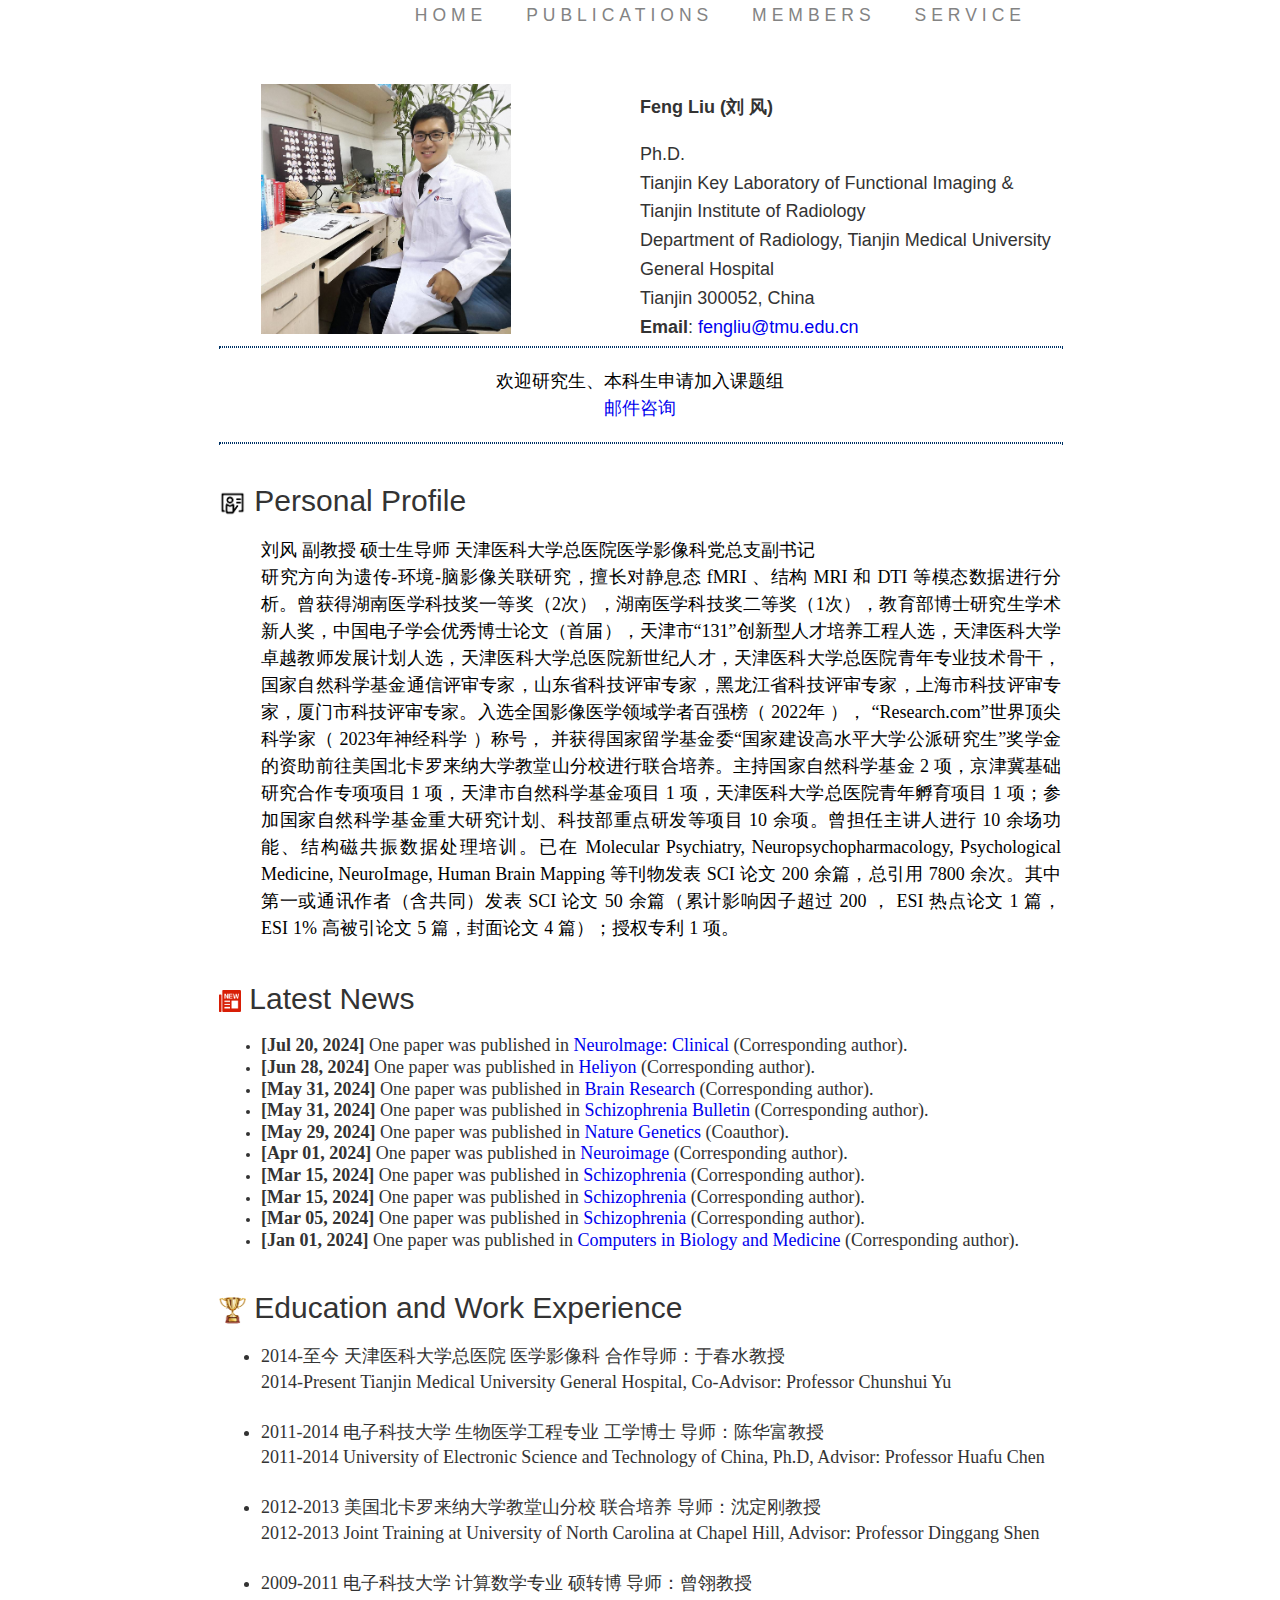
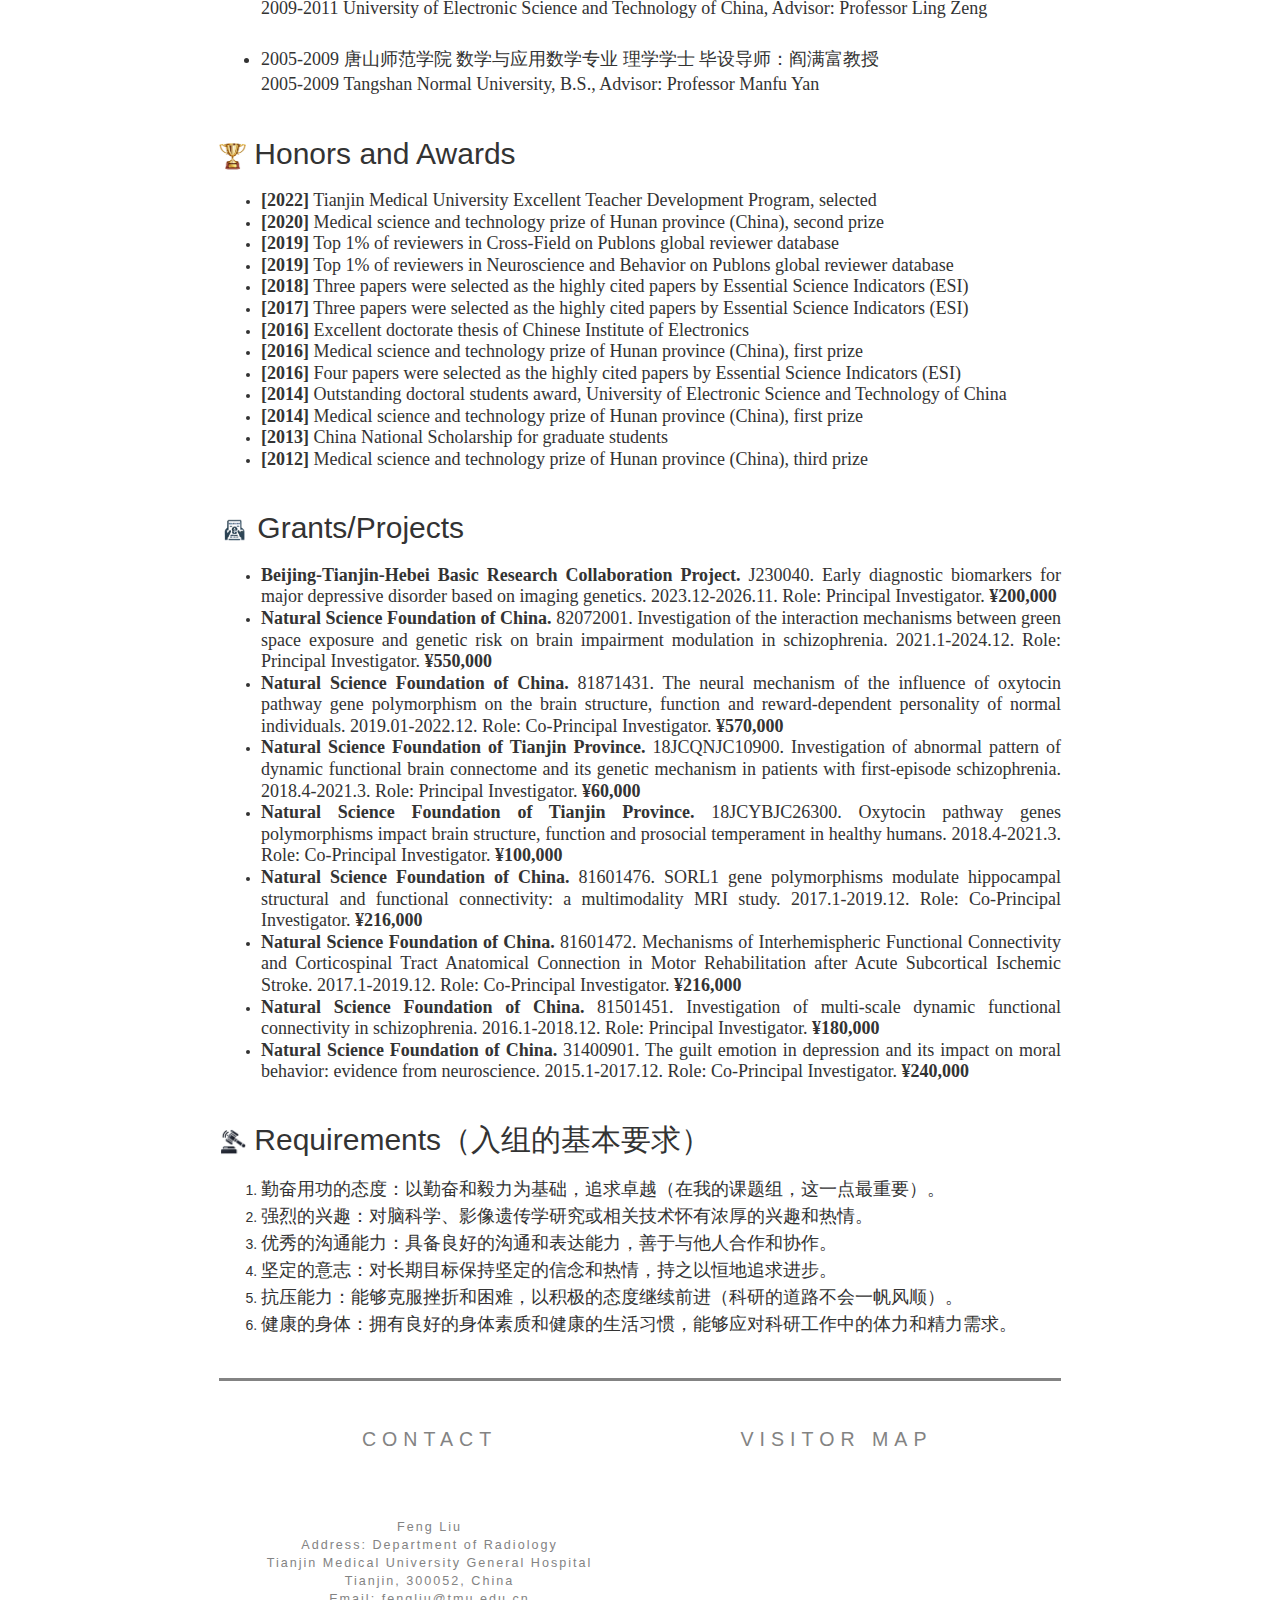
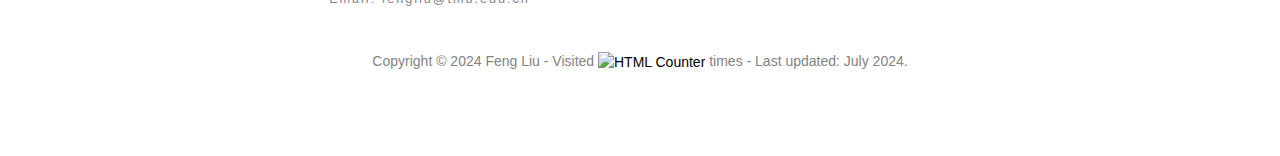
==== commit 67edbcc7: "index.html" ====
--- a/index.html
+++ b/index.html
@@ -124,26 +124,64 @@
     <h2><img src="Images/me.jpg" width="27" height="27">&nbsp;Personal Profile</h2>
     <ul style="line-height: 1.5; text-align: justify; padding-left: 5%; list-style-type: decimal; margin-top: 20px; font-size: 18px;">
         <font style="font-weight: normal;" color="black">
-            <span style="font-family: 宋体;">
+            <span style="font-family: SimSun;">
                 刘风 副教授 硕士生导师 天津医科大学总医院医学影像科党总支副书记<br>
-                研究方向为遗传-环境-脑影像关联研究，擅长对静息态fMRI、结构MRI和DTI等模态数据进行分析。曾获得湖南医学科技奖一等奖（2次），湖南医学科技奖二等奖（1次），教育部博士研究生学术新人奖，中国电子学会优秀博士论文（首届），天津市“131”创新型人才培养工程人选，天津医科大学卓越教师发展计划人选，天津医科大学总医院新世纪人才，天津医科大学总医院青年专业技术骨干，国家自然科学基金通信评审专家，山东省科技评审专家，黑龙江省科技评审专家，上海市科技评审专家，厦门市科技评审专家。入选全国影像医学领域学者百强榜（2022年），
+                研究方向为遗传-环境-脑影像关联研究，擅长对静息态
             </span>
-            <span style="font-family: 'Times New Roman', Times, serif;">
-                “Research.com”世界顶尖科学家（2023年神经科学）称号，
-            </span>
-            <span style="font-family: 宋体;">
-               并获得国家留学基金委“国家建设高水平大学公派研究生”奖学金的资助前往美国北卡罗来纳大学教堂山分校进行联合培养。主持国家自然科学基金2项，京津冀基础研究合作专项项目1项，天津市自然科学基金项目1项，天津医科大学总医院青年孵育项目1项；参加国家自然科学基金重大研究计划、科技部重点研发等项目10余项。曾担任主讲人进行10余场功能、结构磁共振数据处理培训。已在
-            </span>
-            <span style="font-family: 'Times New Roman', Times, serif;">
-                Molecular Psychiatry, Neuropsychopharmacology, Psychological Medicine, NeuroImage, Human Brain Mapping
-            </span>
-            <span style="font-family: 宋体;">
-                等刊物发表SCI论文200余篇，总引用7800余次。其中第一或通讯作者（含共同）发表SCI论文50余篇（累计影响因子超过200，ESI热点论文1篇，ESI 1%高被引论文5篇，封面论文4篇）；授权专利1项。
-            </span>
+            <span style="font-family: 'Times New Roman', Times, serif;">fMRI</span>
+            <span style="font-family: SimSun;">、结构</span>
+            <span style="font-family: 'Times New Roman', Times, serif;">MRI</span>
+            <span style="font-family: SimSun;">和</span>
+            <span style="font-family: 'Times New Roman', Times, serif;">DTI</span>
+            <span style="font-family: SimSun;">等模态数据进行分析。曾获得湖南医学科技奖一等奖（2次），湖南医学科技奖二等奖（1次），教育部博士研究生学术新人奖，中国电子学会优秀博士论文（首届），天津市“131”创新型人才培养工程人选，天津医科大学卓越教师发展计划人选，天津医科大学总医院新世纪人才，天津医科大学总医院青年专业技术骨干，国家自然科学基金通信评审专家，山东省科技评审专家，黑龙江省科技评审专家，上海市科技评审专家，厦门市科技评审专家。入选全国影像医学领域学者百强榜（</span>
+            <span style="font-family: 'Times New Roman', Times, serif;">2022年</span>
+            <span style="font-family: SimSun;">），</span>
+            <span style="font-family: 'Times New Roman', Times, serif;">“Research.com”世界顶尖科学家（</span>
+            <span style="font-family: SimSun;">2023年神经科学</span>
+            <span style="font-family: 'Times New Roman', Times, serif;">）称号，</span>
+            <span style="font-family: SimSun;">并获得国家留学基金委“国家建设高水平大学公派研究生”奖学金的资助前往美国北卡罗来纳大学教堂山分校进行联合培养。主持国家自然科学基金</span>
+            <span style="font-family: 'Times New Roman', Times, serif;">2</span>
+            <span style="font-family: SimSun;">项，京津冀基础研究合作专项项目</span>
+            <span style="font-family: 'Times New Roman', Times, serif;">1</span>
+            <span style="font-family: SimSun;">项，天津市自然科学基金项目</span>
+            <span style="font-family: 'Times New Roman', Times, serif;">1</span>
+            <span style="font-family: SimSun;">项，天津医科大学总医院青年孵育项目</span>
+            <span style="font-family: 'Times New Roman', Times, serif;">1</span>
+            <span style="font-family: SimSun;">项；参加国家自然科学基金重大研究计划、科技部重点研发等项目</span>
+            <span style="font-family: 'Times New Roman', Times, serif;">10</span>
+            <span style="font-family: SimSun;">余项。曾担任主讲人进行</span>
+            <span style="font-family: 'Times New Roman', Times, serif;">10</span>
+            <span style="font-family: SimSun;">余场功能、结构磁共振数据处理培训。已在</span>
+            <span style="font-family: 'Times New Roman', Times, serif;">Molecular Psychiatry, Neuropsychopharmacology, Psychological Medicine, NeuroImage, Human Brain Mapping</span>
+            <span style="font-family: SimSun;">等刊物发表</span>
+            <span style="font-family: 'Times New Roman', Times, serif;">SCI</span>
+            <span style="font-family: SimSun;">论文</span>
+            <span style="font-family: 'Times New Roman', Times, serif;">200</span>
+            <span style="font-family: SimSun;">余篇，总引用</span>
+            <span style="font-family: 'Times New Roman', Times, serif;">7800</span>
+            <span style="font-family: SimSun;">余次。其中第一或通讯作者（含共同）发表</span>
+            <span style="font-family: 'Times New Roman', Times, serif;">SCI</span>
+            <span style="font-family: SimSun;">论文</span>
+            <span style="font-family: 'Times New Roman', Times, serif;">50</span>
+            <span style="font-family: SimSun;">余篇（累计影响因子超过</span>
+            <span style="font-family: 'Times New Roman', Times, serif;">200</span>
+            <span style="font-family: SimSun;">，</span>
+            <span style="font-family: 'Times New Roman', Times, serif;">ESI</span>
+            <span style="font-family: SimSun;">热点论文</span>
+            <span style="font-family: 'Times New Roman', Times, serif;">1</span>
+            <span style="font-family: SimSun;">篇，</span>
+            <span style="font-family: 'Times New Roman', Times, serif;">ESI</span>
+            <span style="font-family: 'Times New Roman', Times, serif;"> 1%</span>
+            <span style="font-family: SimSun;">高被引论文</span>
+            <span style="font-family: 'Times New Roman', Times, serif;">5</span>
+            <span style="font-family: SimSun;">篇，封面论文</span>
+            <span style="font-family: 'Times New Roman', Times, serif;">4</span>
+            <span style="font-family: SimSun;">篇）；授权专利</span>
+            <span style="font-family: 'Times New Roman', Times, serif;">1</span>
+            <span style="font-family: SimSun;">项。</span>
         </font>
     </ul>
 </div>
-
 
 <div style="margin-top: 40px;">
     <h2><img src="Images/news.png" width="22" height="22">&nbsp;Latest News</h2>
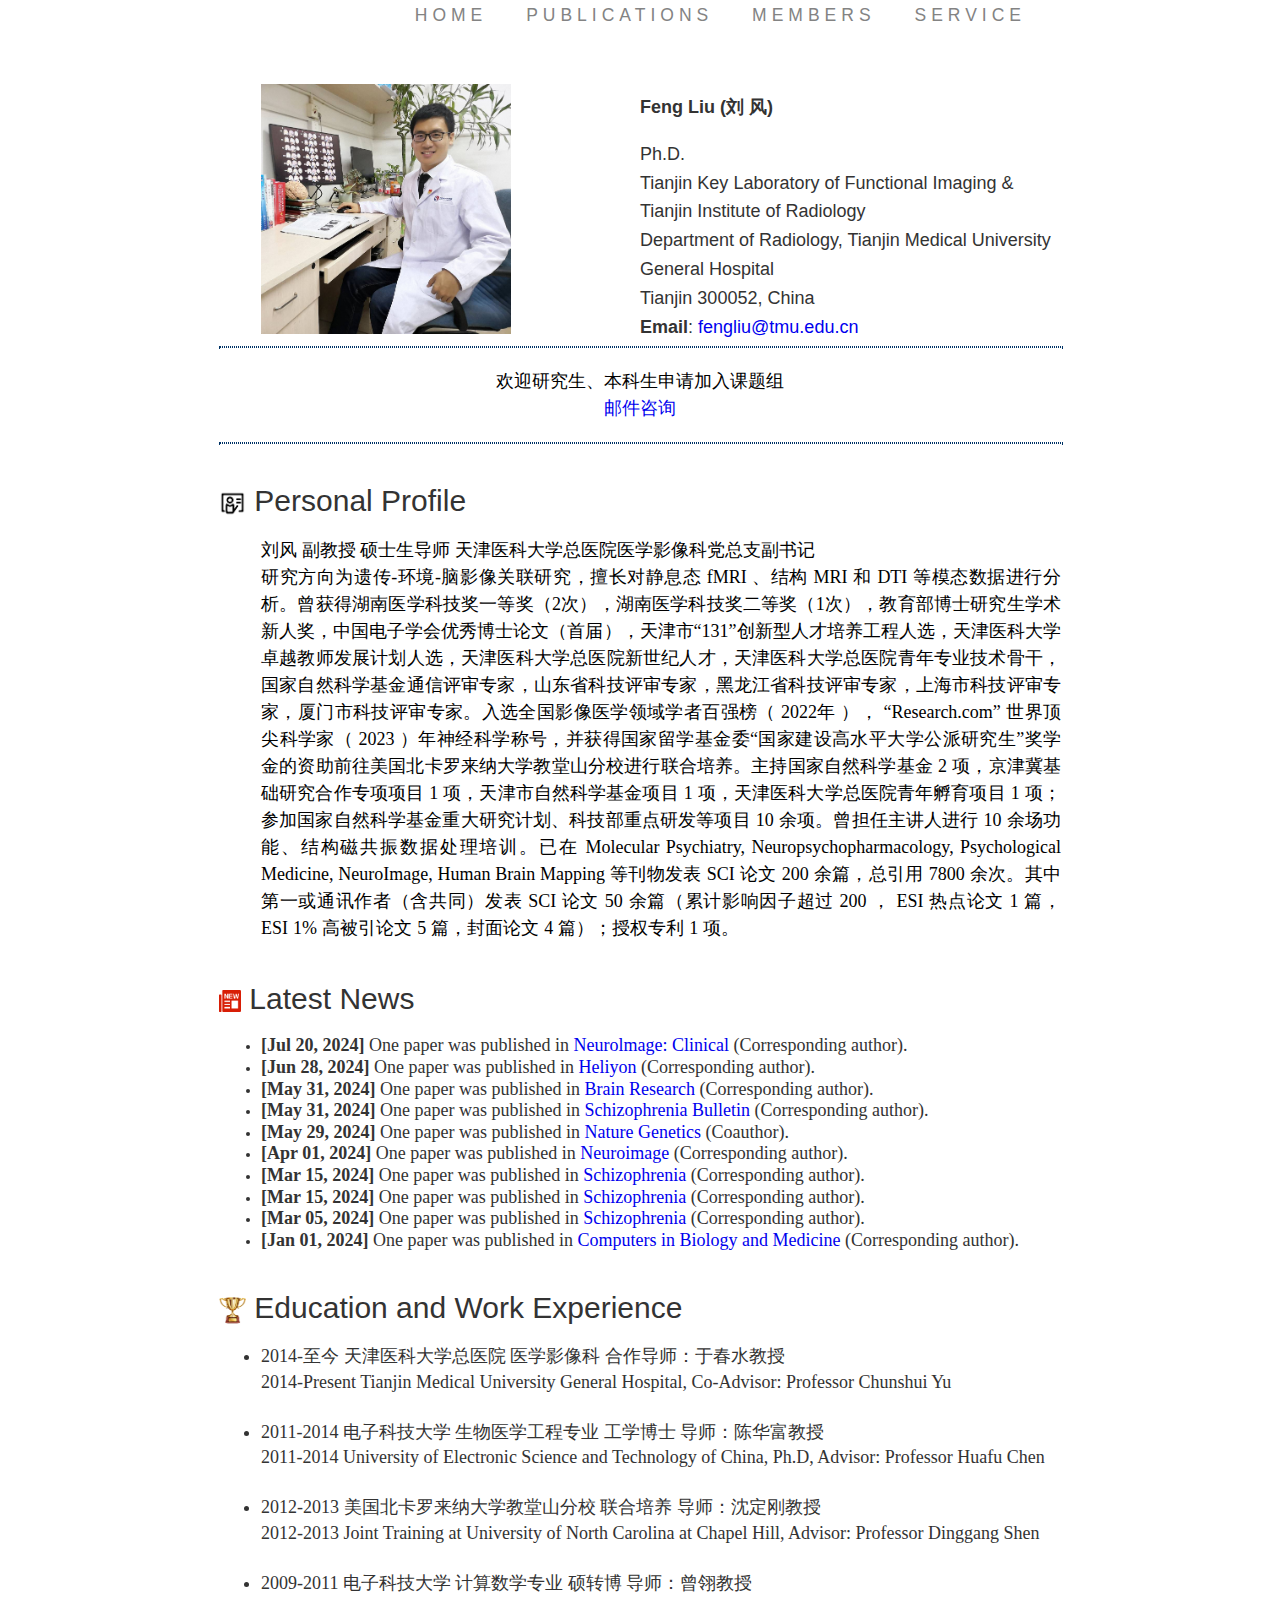
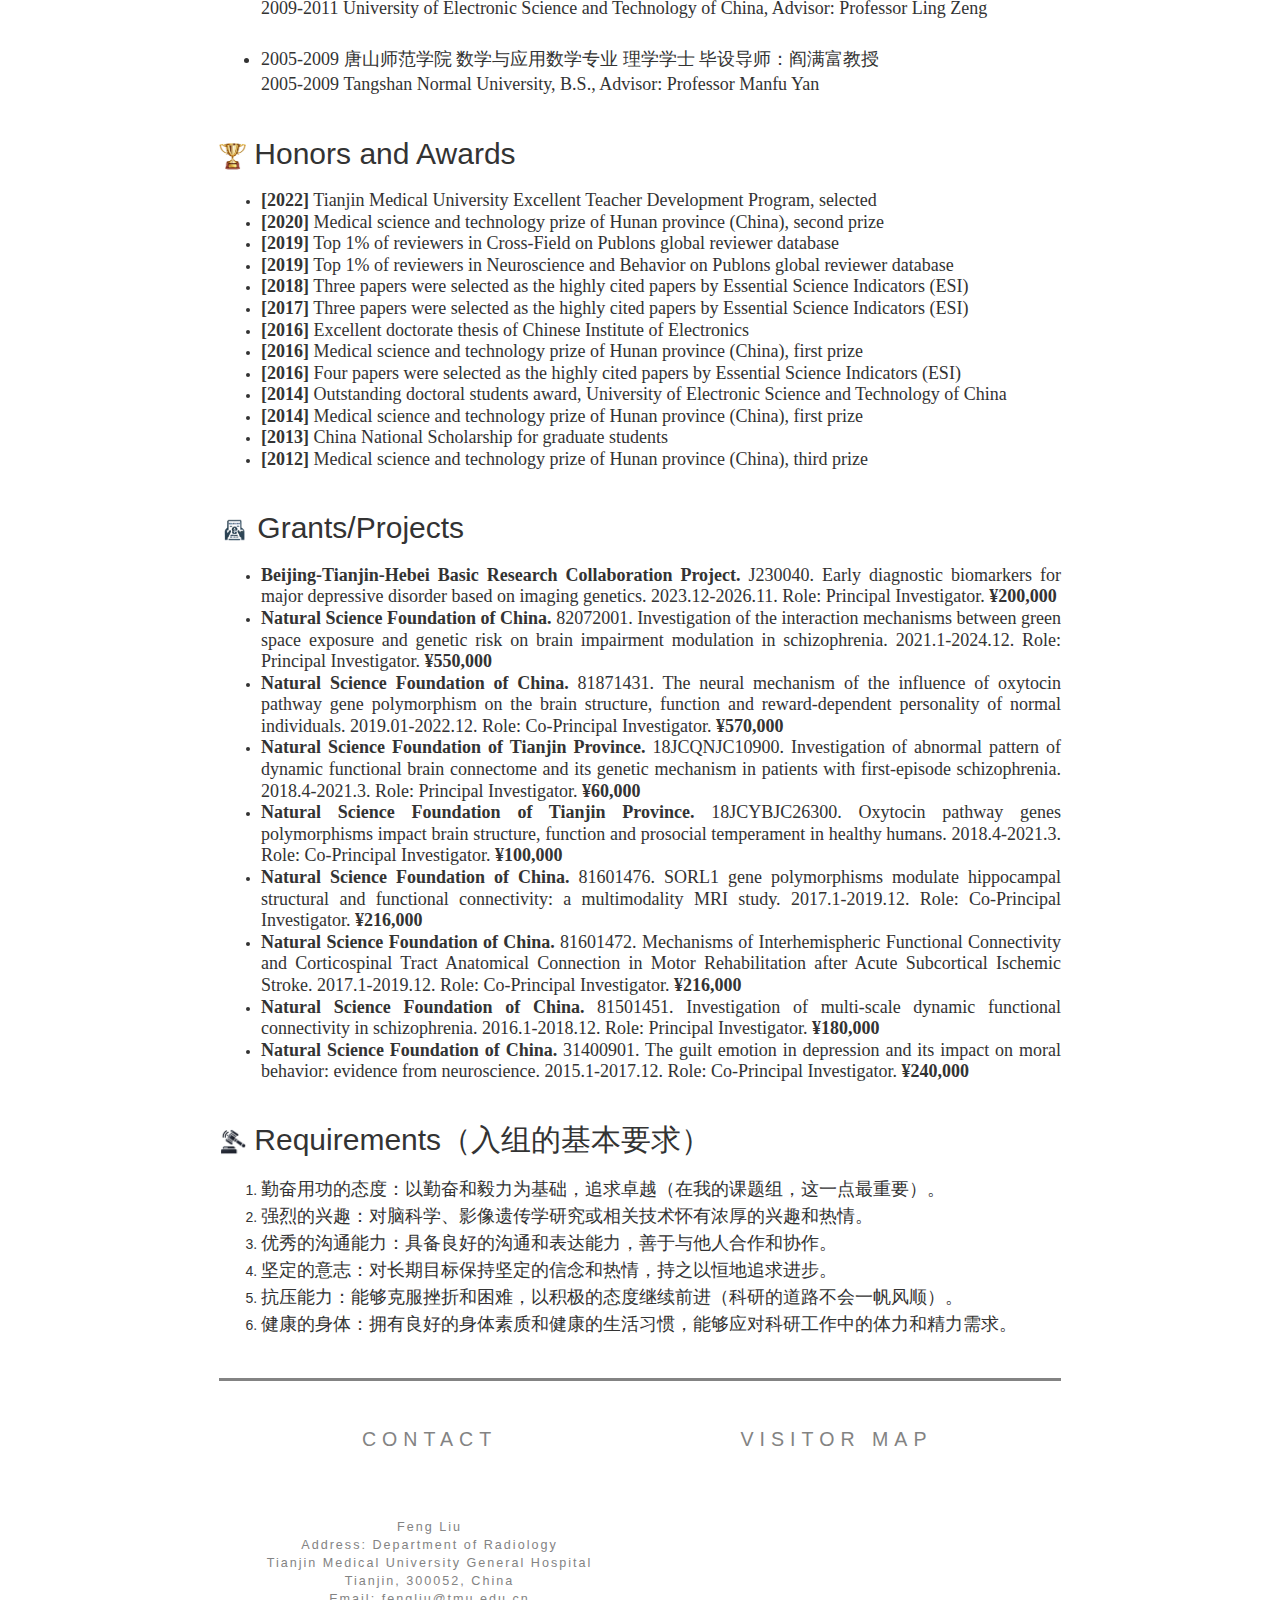
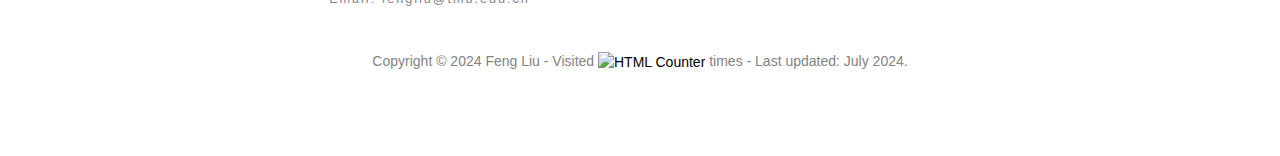
==== commit 85ef1aaf: "index.html" ====
--- a/index.html
+++ b/index.html
@@ -136,10 +136,10 @@
             <span style="font-family: SimSun;">等模态数据进行分析。曾获得湖南医学科技奖一等奖（2次），湖南医学科技奖二等奖（1次），教育部博士研究生学术新人奖，中国电子学会优秀博士论文（首届），天津市“131”创新型人才培养工程人选，天津医科大学卓越教师发展计划人选，天津医科大学总医院新世纪人才，天津医科大学总医院青年专业技术骨干，国家自然科学基金通信评审专家，山东省科技评审专家，黑龙江省科技评审专家，上海市科技评审专家，厦门市科技评审专家。入选全国影像医学领域学者百强榜（</span>
             <span style="font-family: 'Times New Roman', Times, serif;">2022年</span>
             <span style="font-family: SimSun;">），</span>
-            <span style="font-family: 'Times New Roman', Times, serif;">“Research.com”世界顶尖科学家（</span>
-            <span style="font-family: SimSun;">2023年神经科学</span>
-            <span style="font-family: 'Times New Roman', Times, serif;">）称号，</span>
-            <span style="font-family: SimSun;">并获得国家留学基金委“国家建设高水平大学公派研究生”奖学金的资助前往美国北卡罗来纳大学教堂山分校进行联合培养。主持国家自然科学基金</span>
+            <span style="font-family: 'Times New Roman', Times, serif;">“Research.com”</span>
+            <span style="font-family: SimSun;">世界顶尖科学家（</span>
+            <span style="font-family: 'Times New Roman', Times, serif;">2023</span>
+            <span style="font-family: SimSun;">）年神经科学称号，并获得国家留学基金委“国家建设高水平大学公派研究生”奖学金的资助前往美国北卡罗来纳大学教堂山分校进行联合培养。主持国家自然科学基金</span>
             <span style="font-family: 'Times New Roman', Times, serif;">2</span>
             <span style="font-family: SimSun;">项，京津冀基础研究合作专项项目</span>
             <span style="font-family: 'Times New Roman', Times, serif;">1</span>
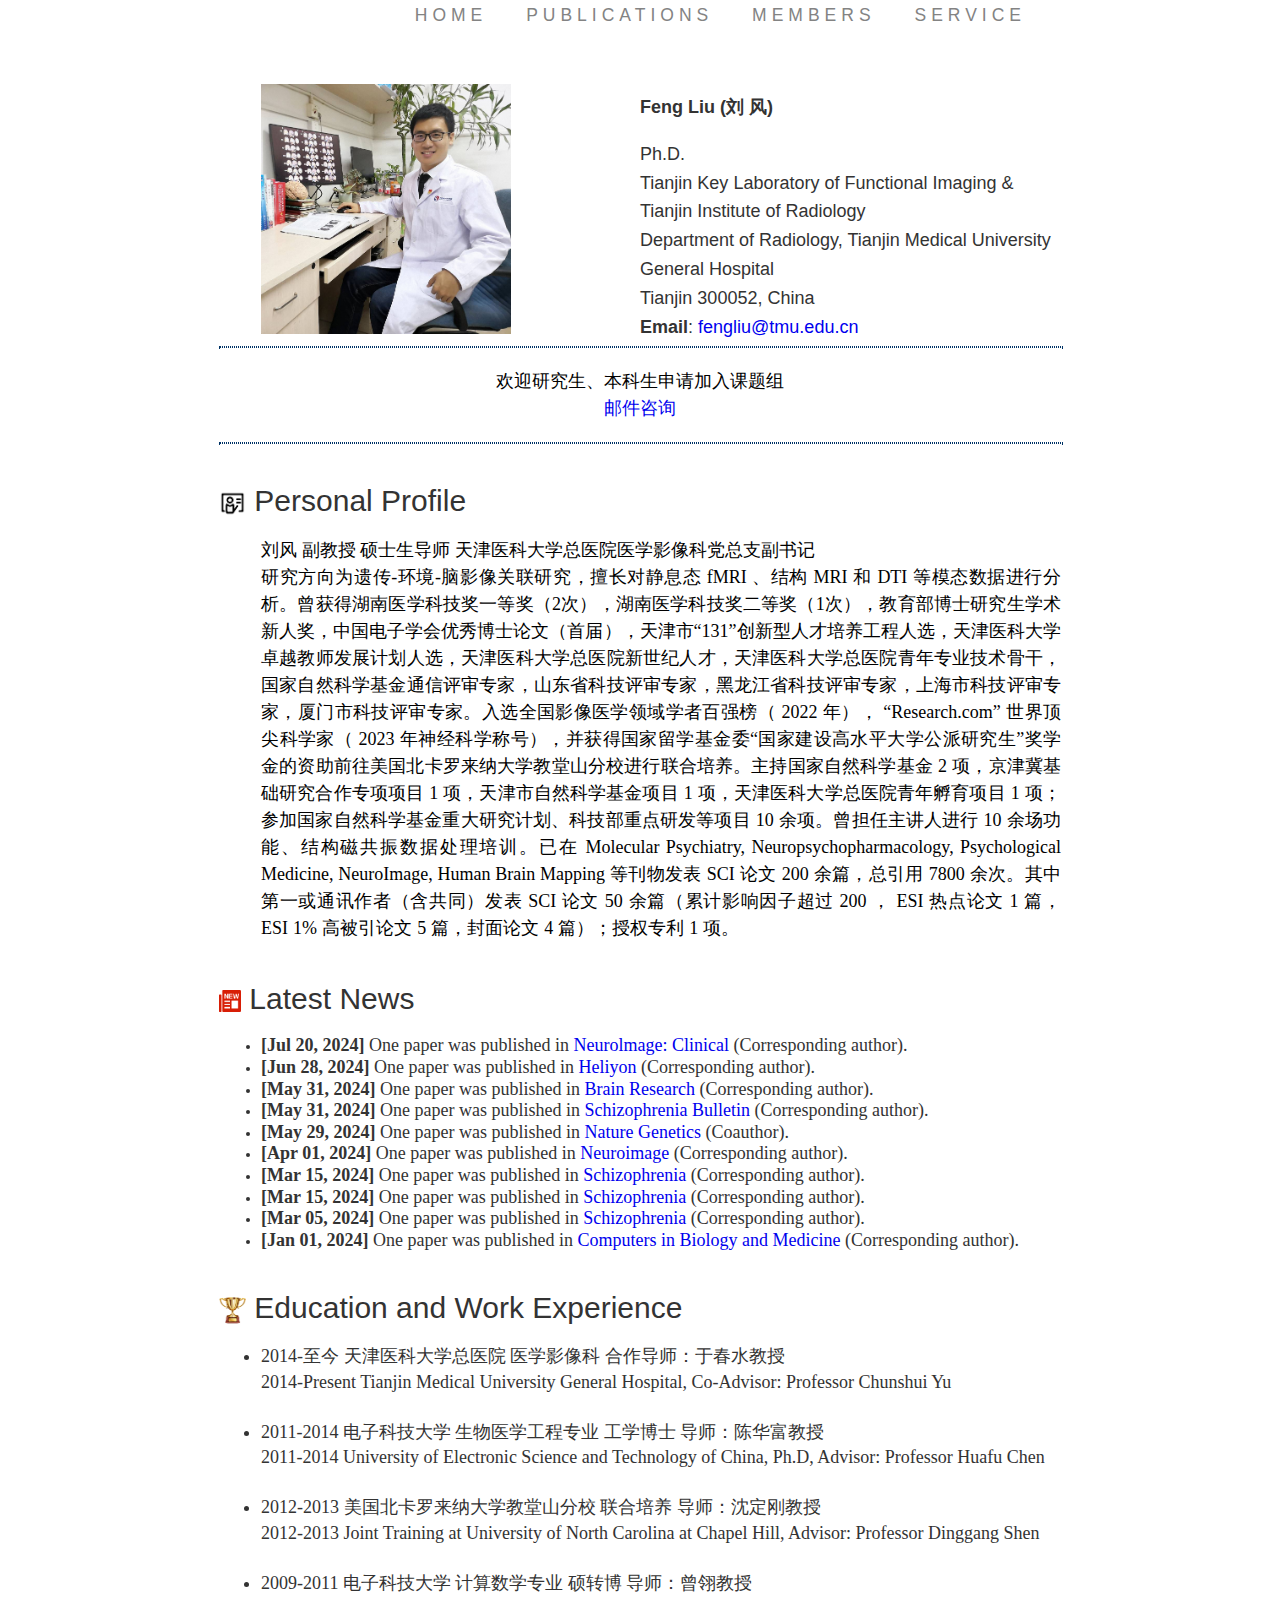
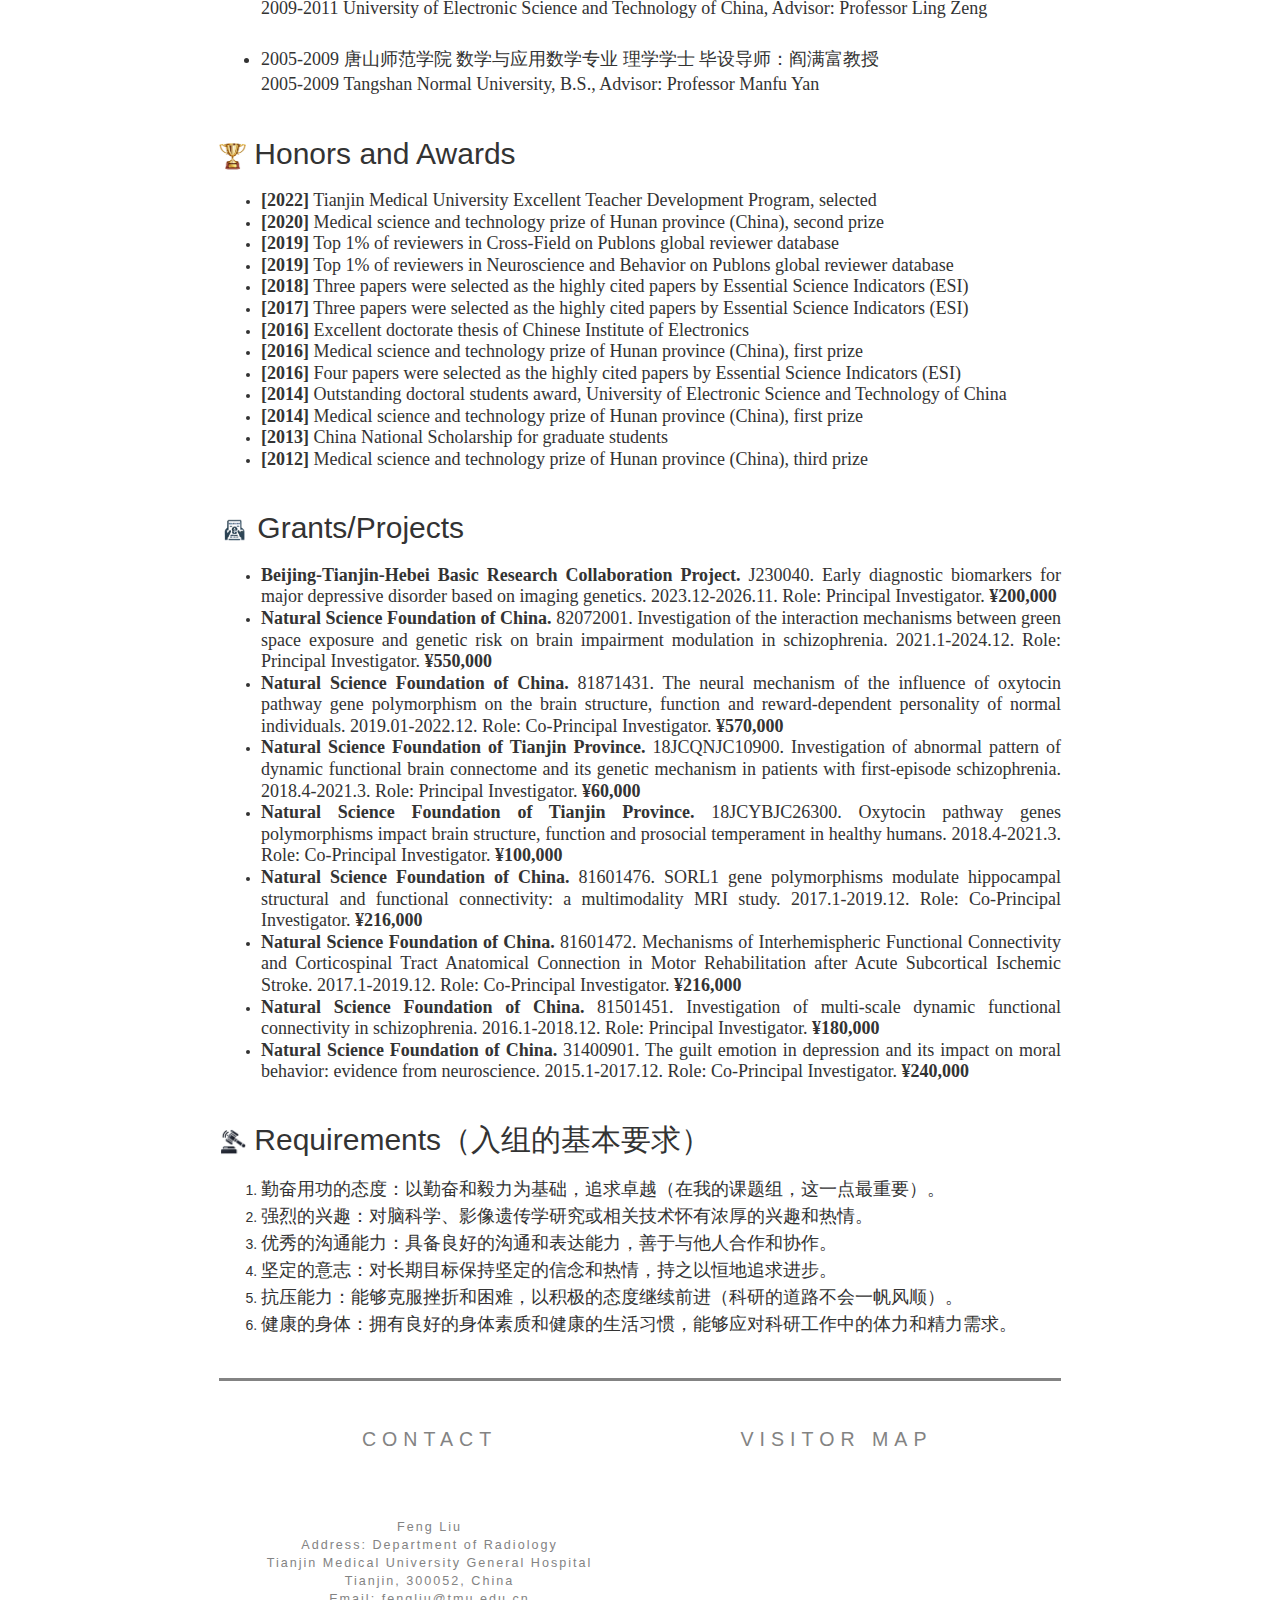
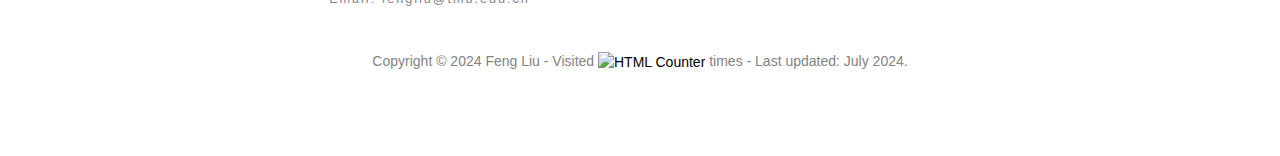
==== commit c9c5274b: "index.html" ====
--- a/index.html
+++ b/index.html
@@ -134,12 +134,12 @@
             <span style="font-family: SimSun;">和</span>
             <span style="font-family: 'Times New Roman', Times, serif;">DTI</span>
             <span style="font-family: SimSun;">等模态数据进行分析。曾获得湖南医学科技奖一等奖（2次），湖南医学科技奖二等奖（1次），教育部博士研究生学术新人奖，中国电子学会优秀博士论文（首届），天津市“131”创新型人才培养工程人选，天津医科大学卓越教师发展计划人选，天津医科大学总医院新世纪人才，天津医科大学总医院青年专业技术骨干，国家自然科学基金通信评审专家，山东省科技评审专家，黑龙江省科技评审专家，上海市科技评审专家，厦门市科技评审专家。入选全国影像医学领域学者百强榜（</span>
-            <span style="font-family: 'Times New Roman', Times, serif;">2022年</span>
-            <span style="font-family: SimSun;">），</span>
+            <span style="font-family: 'Times New Roman', Times, serif;">2022</span>
+            <span style="font-family: SimSun;">年），</span>
             <span style="font-family: 'Times New Roman', Times, serif;">“Research.com”</span>
             <span style="font-family: SimSun;">世界顶尖科学家（</span>
             <span style="font-family: 'Times New Roman', Times, serif;">2023</span>
-            <span style="font-family: SimSun;">）年神经科学称号，并获得国家留学基金委“国家建设高水平大学公派研究生”奖学金的资助前往美国北卡罗来纳大学教堂山分校进行联合培养。主持国家自然科学基金</span>
+            <span style="font-family: SimSun;">年神经科学称号），并获得国家留学基金委“国家建设高水平大学公派研究生”奖学金的资助前往美国北卡罗来纳大学教堂山分校进行联合培养。主持国家自然科学基金</span>
             <span style="font-family: 'Times New Roman', Times, serif;">2</span>
             <span style="font-family: SimSun;">项，京津冀基础研究合作专项项目</span>
             <span style="font-family: 'Times New Roman', Times, serif;">1</span>
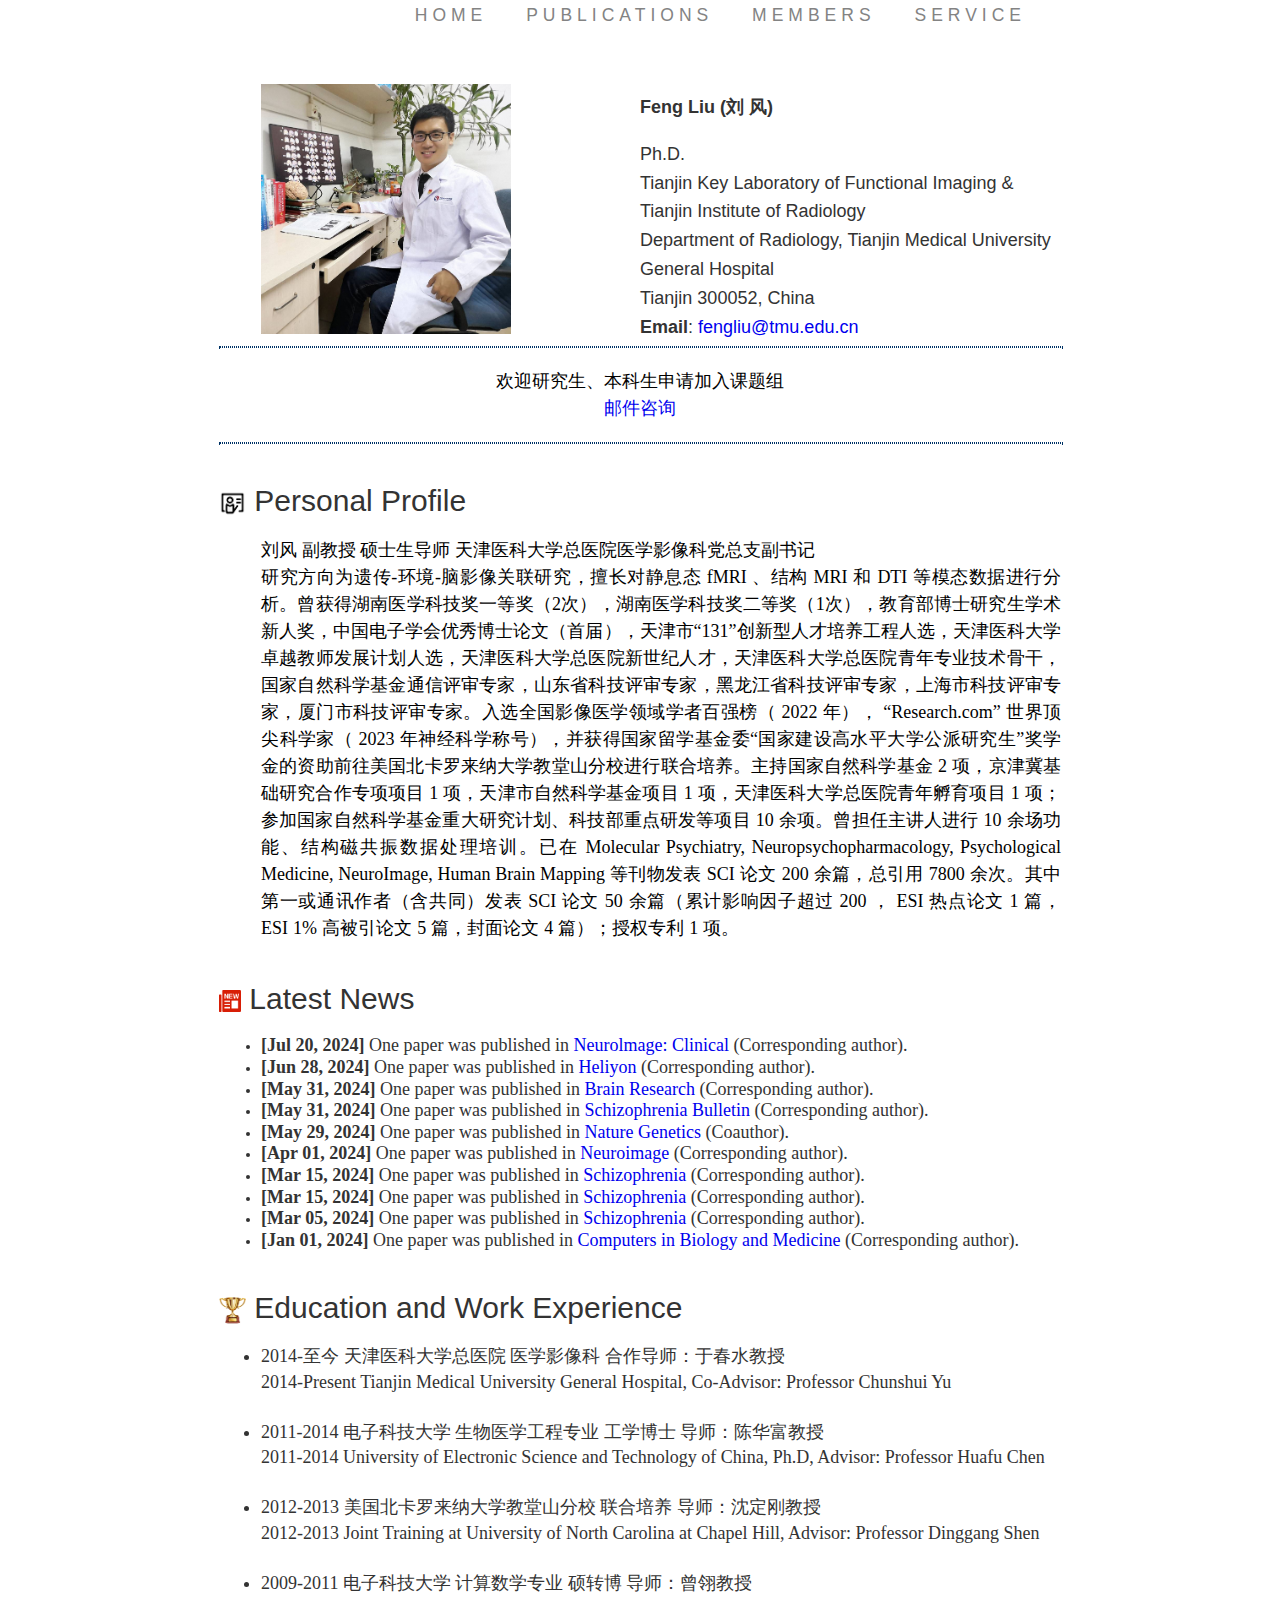
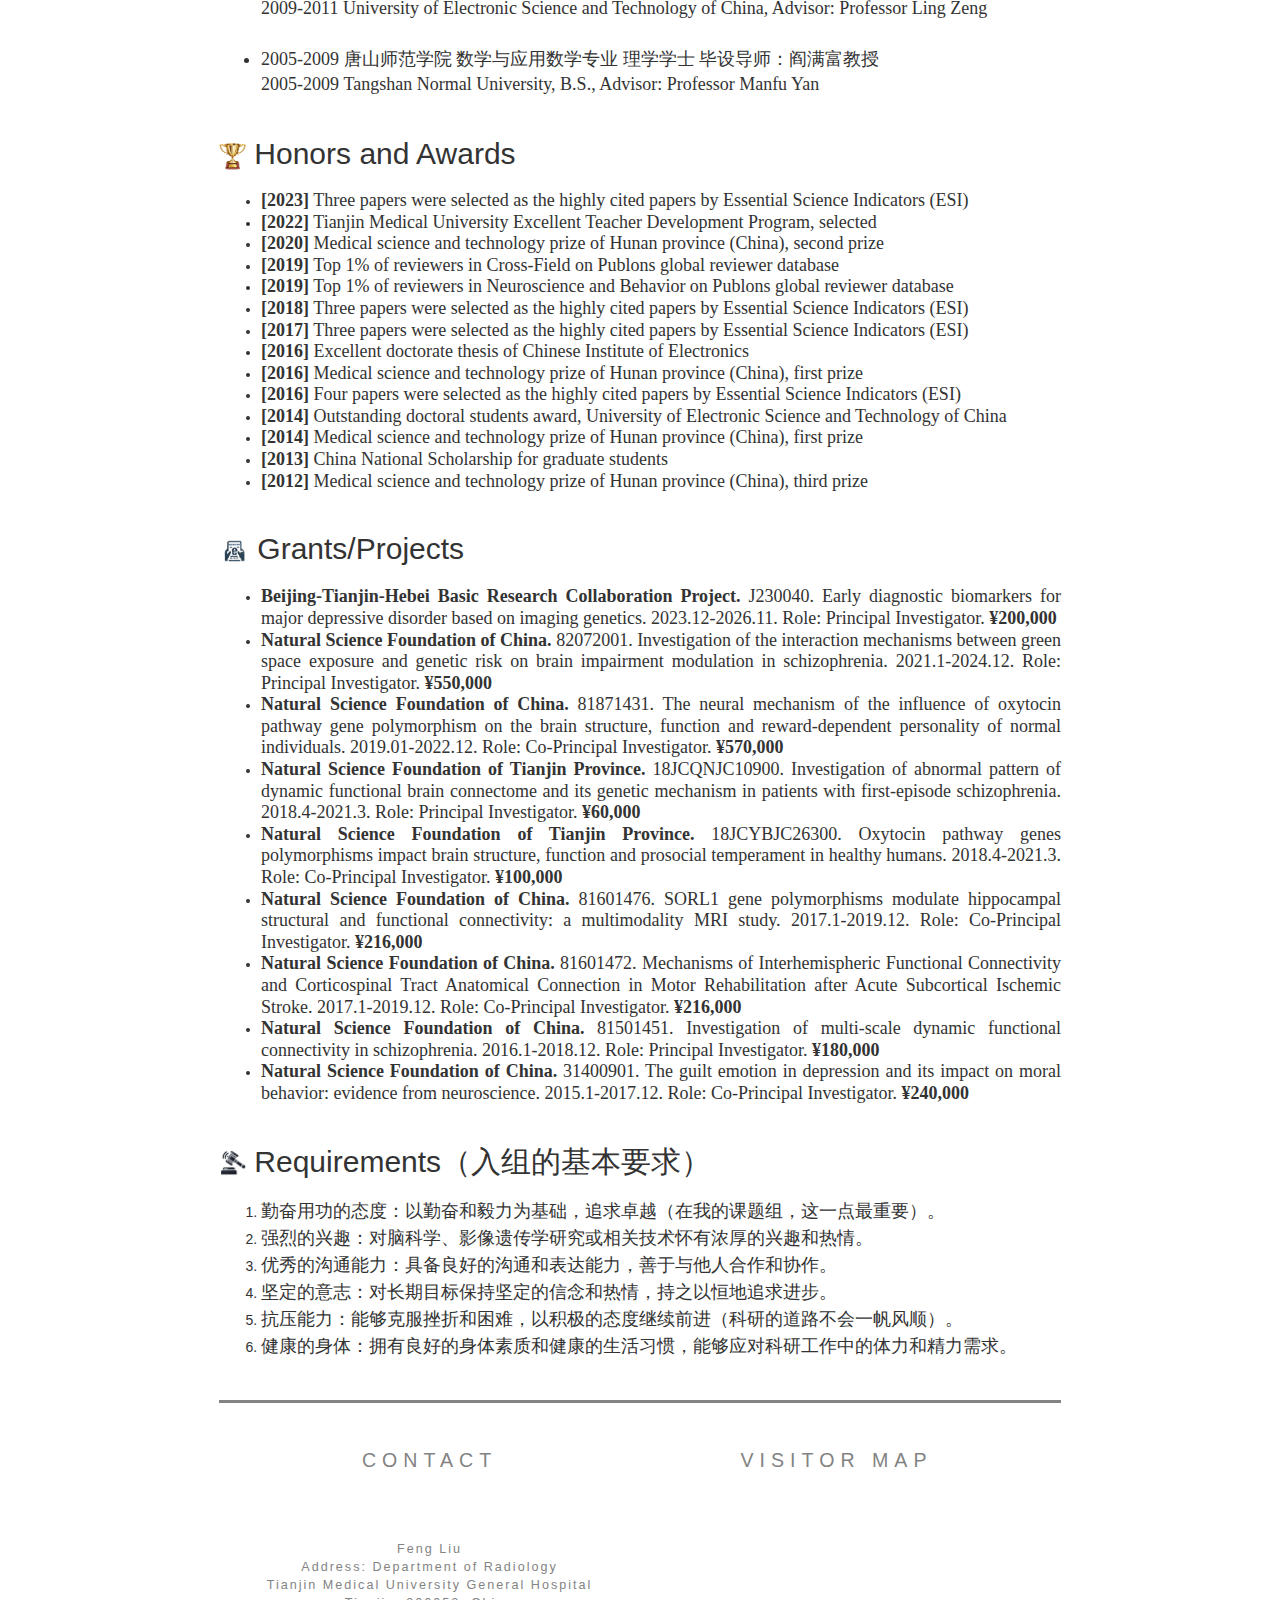
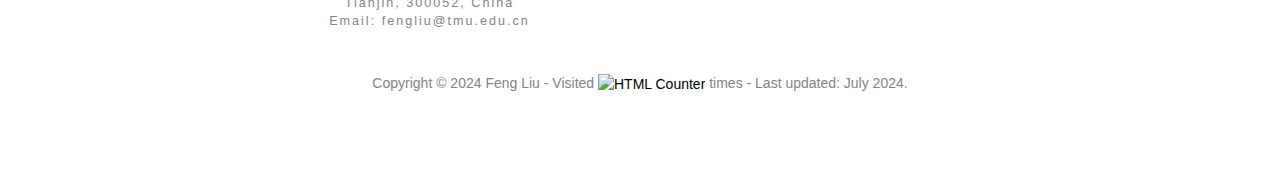
==== commit f2b3b12d: "index.html" ====
--- a/index.html
+++ b/index.html
@@ -238,7 +238,8 @@
 <div style="margin-top: 40px;">
     <h2><img src="Images/honor.png" width="27" height="27">&nbsp;Honors and Awards</h2>
     <ul style="line-height: 1.2; text-align: justify; padding-left: 5%; list-style-type: disc; margin-top: 20px;">
-        <li><font face="Times New Roman" size="4"><b>[2022]</b> Tianjin Medical University Excellent Teacher Development Program, selected</font></li>
+        <li><font face="Times New Roman" size="4"><b>[2023]</b> Three papers were selected as the highly cited papers by Essential Science Indicators (ESI)</font></li>
+	    <li><font face="Times New Roman" size="4"><b>[2022]</b> Tianjin Medical University Excellent Teacher Development Program, selected</font></li>
 	    <li><font face="Times New Roman" size="4"><b>[2020]</b> Medical science and technology prize of Hunan province (China), second prize</font></li>
         <li><font face="Times New Roman" size="4"><b>[2019]</b> Top 1% of reviewers in Cross-Field on Publons global reviewer database</font></li>
         <li><font face="Times New Roman" size="4"><b>[2019]</b> Top 1% of reviewers in Neuroscience and Behavior on Publons global reviewer database</font></li>
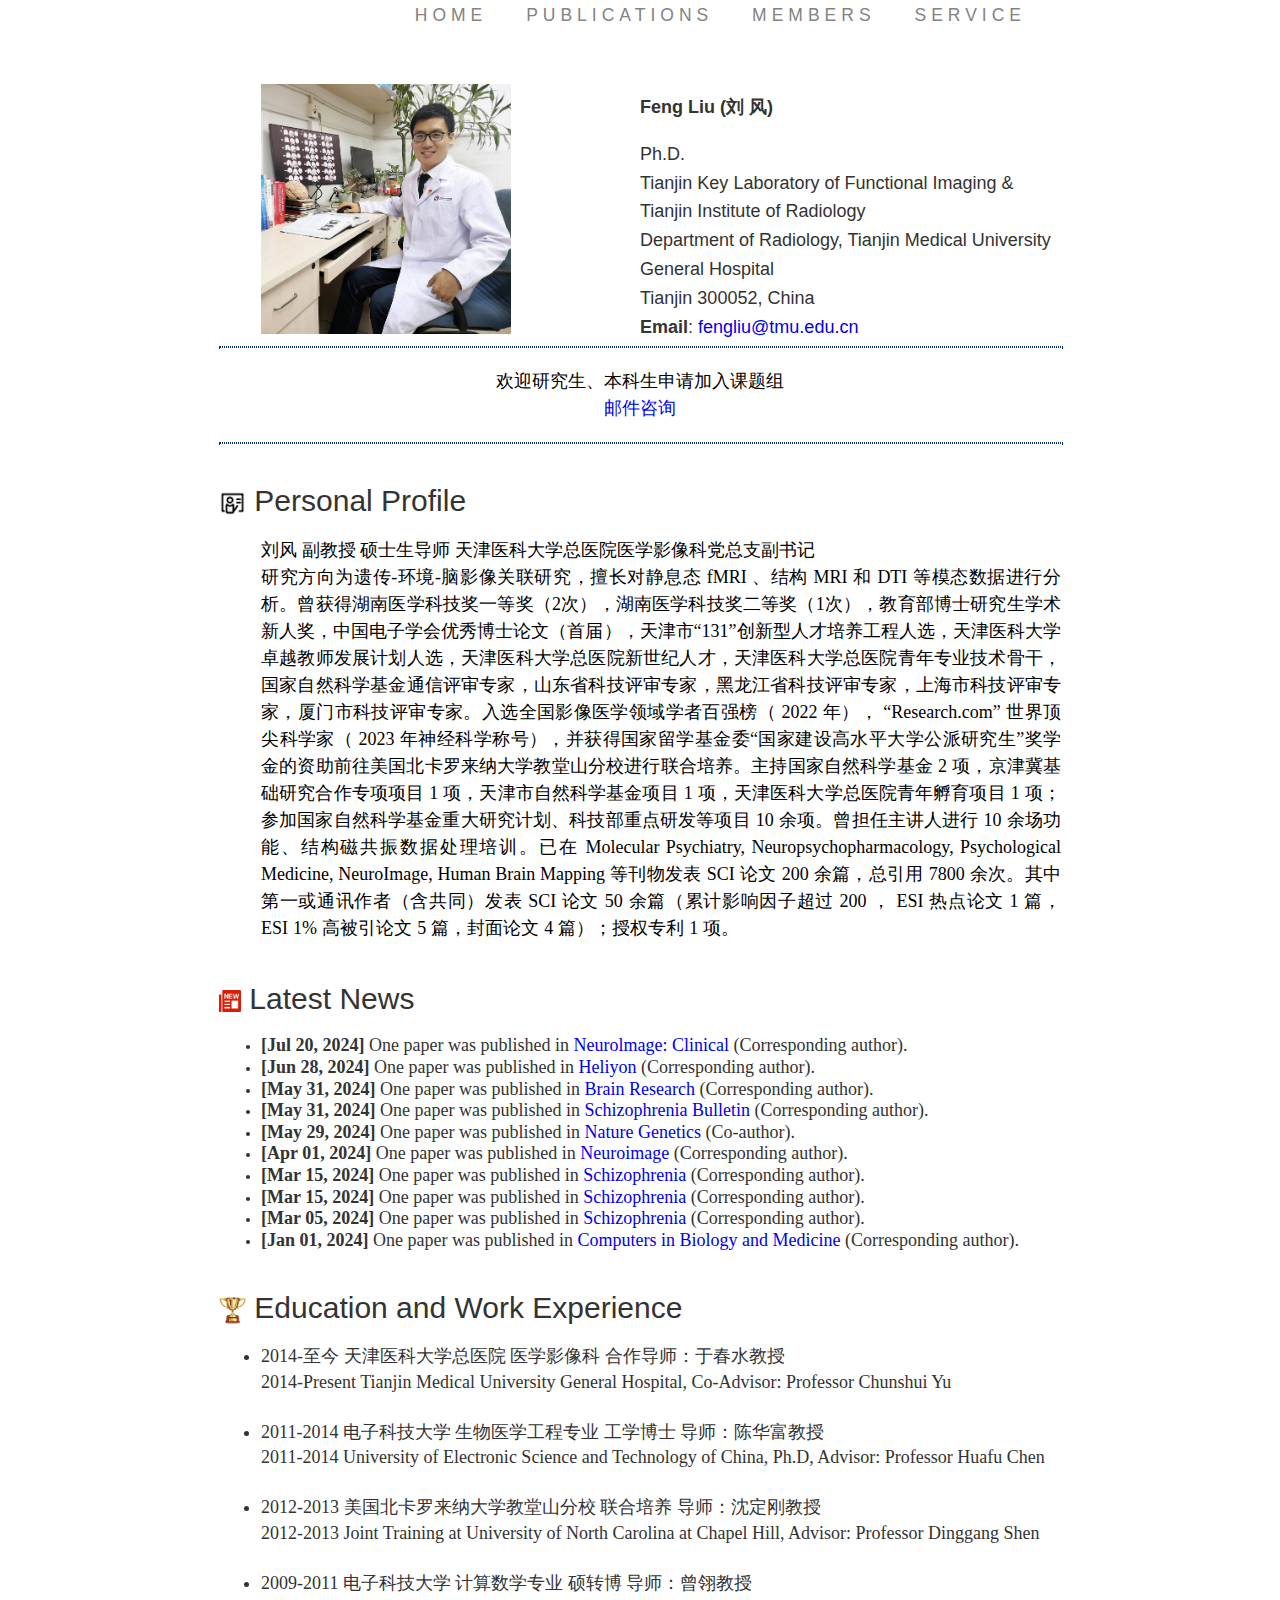
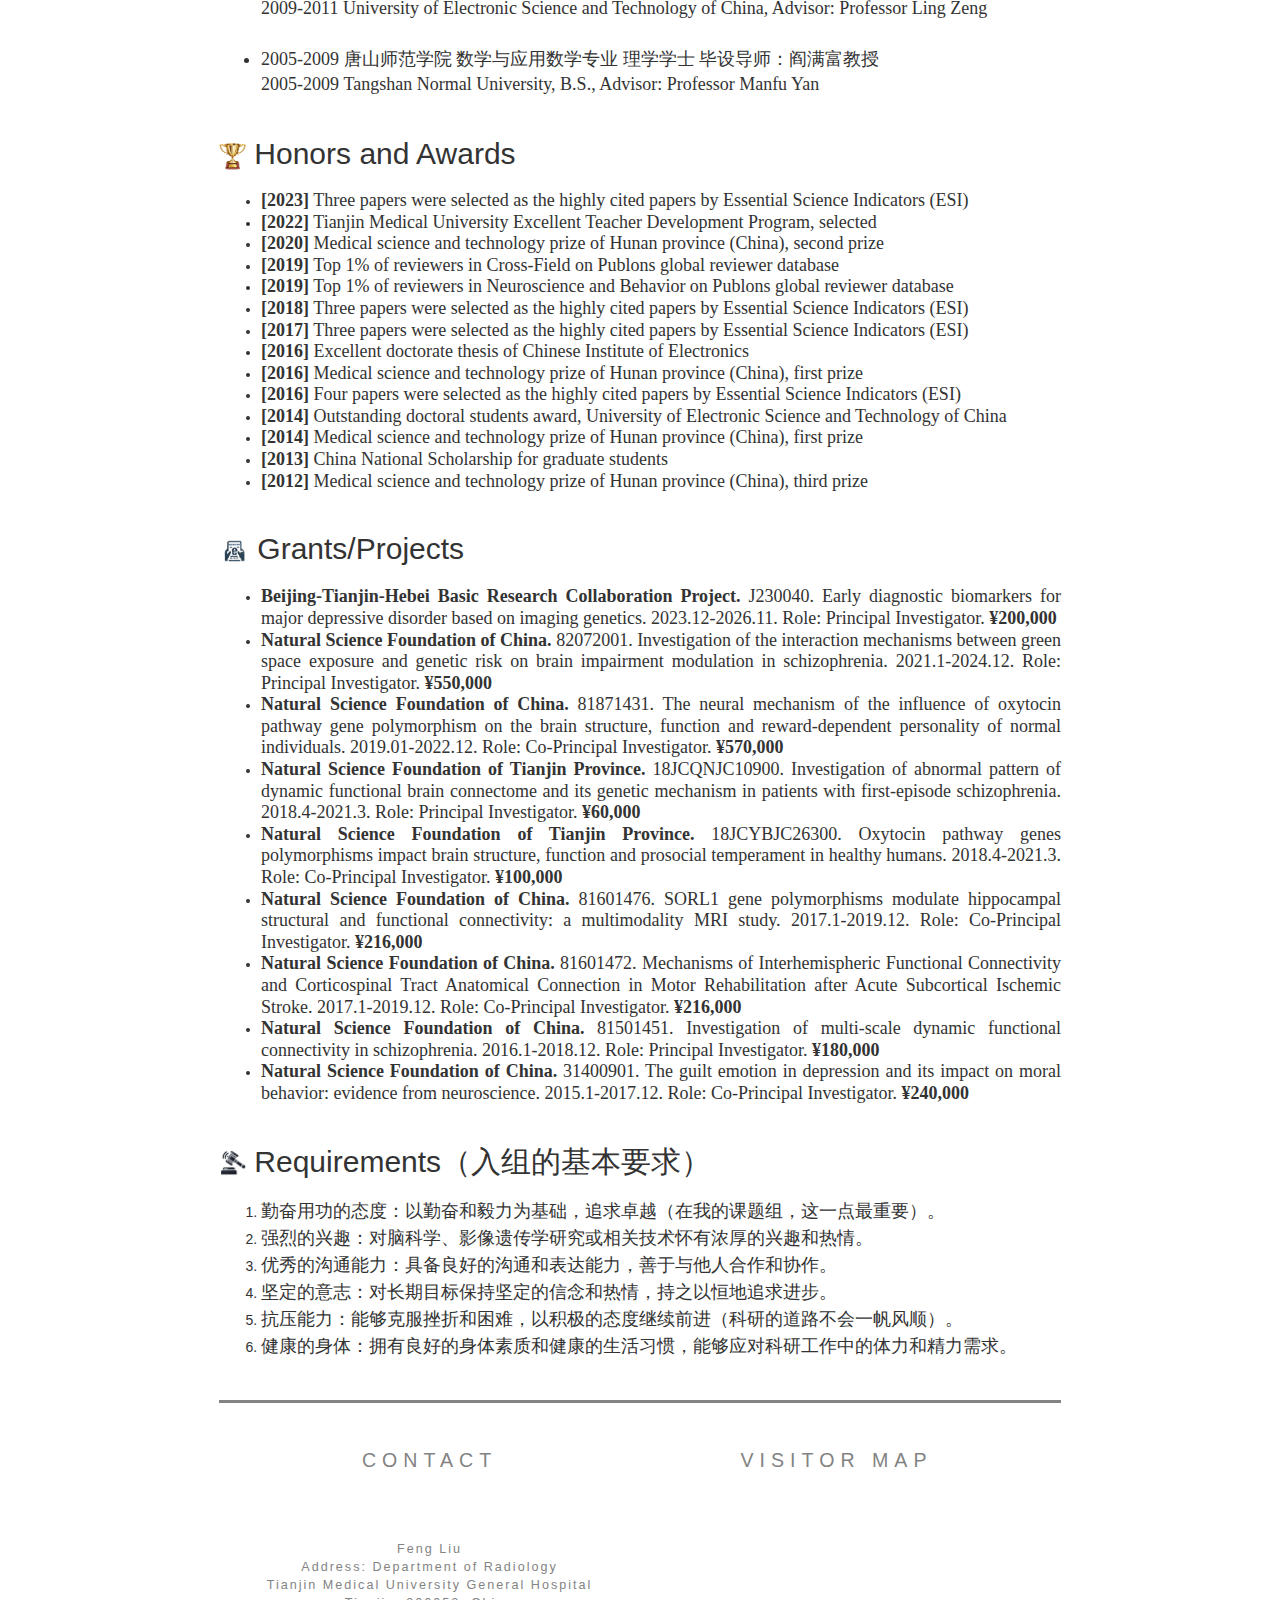
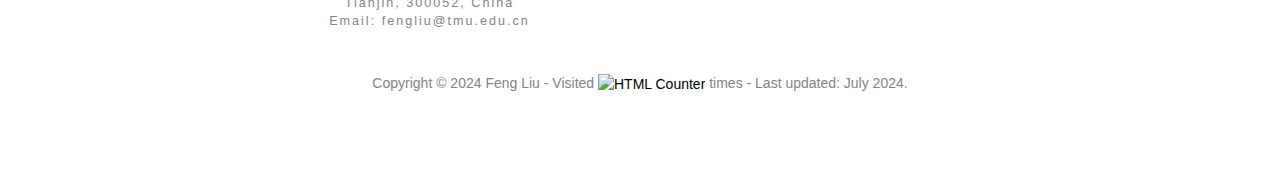
==== commit 6885fcbe: "index.html" ====
--- a/index.html
+++ b/index.html
@@ -190,7 +190,7 @@
         <li><font face="Times New Roman" size="4"><b>[Jun 28, 2024]</b> One paper was published in <font color="blue"><a href="https://www.cell.com/heliyon/fulltext/S2405-8440(24)09864-5" target="_blank">Heliyon</a></font> (Corresponding author).</font></li>
         <li><font face="Times New Roman" size="4"><b>[May 31, 2024]</b> One paper was published in <font color="blue"><a href="https://www.sciencedirect.com/science/article/abs/pii/S0006899324003032" target="_blank">Brain Research</a></font> (Corresponding author).</font></li>
         <li><font face="Times New Roman" size="4"><b>[May 31, 2024]</b> One paper was published in <font color="blue"><a href="https://academic.oup.com/schizophreniabulletin/advance-article-abstract/doi/10.1093/schbul/sbae084/7685828" target="_blank">Schizophrenia Bulletin</a></font> (Corresponding author).</font></li>
-	     <li><font face="Times New Roman" size="4"><b>[May 29, 2024]</b> One paper was published in <font color="blue"><a href="https://pubmed.ncbi.nlm.nih.gov/38811844/" target="_blank">Nature Genetics</a></font> (Coauthor).</font></li>
+	     <li><font face="Times New Roman" size="4"><b>[May 29, 2024]</b> One paper was published in <font color="blue"><a href="https://pubmed.ncbi.nlm.nih.gov/38811844/" target="_blank">Nature Genetics</a></font> (Co-author).</font></li>
         <li><font face="Times New Roman" size="4"><b>[Apr 01, 2024]</b> One paper was published in <font color="blue"><a href="https://www.sciencedirect.com/science/article/pii/S1053811924000466" target="_blank">Neuroimage</a></font> (Corresponding author).</font></li>
         <li><font face="Times New Roman" size="4"><b>[Mar 15, 2024]</b> One paper was published in <font color="blue"><a href="https://www.nature.com/articles/s41537-024-00456-2" target="_blank">Schizophrenia</a></font> (Corresponding author).</font></li>
         <li><font face="Times New Roman" size="4"><b>[Mar 15, 2024]</b> One paper was published in <font color="blue"><a href="https://www.nature.com/articles/s41537-024-00457-1" target="_blank">Schizophrenia</a></font> (Corresponding author).</font></li>
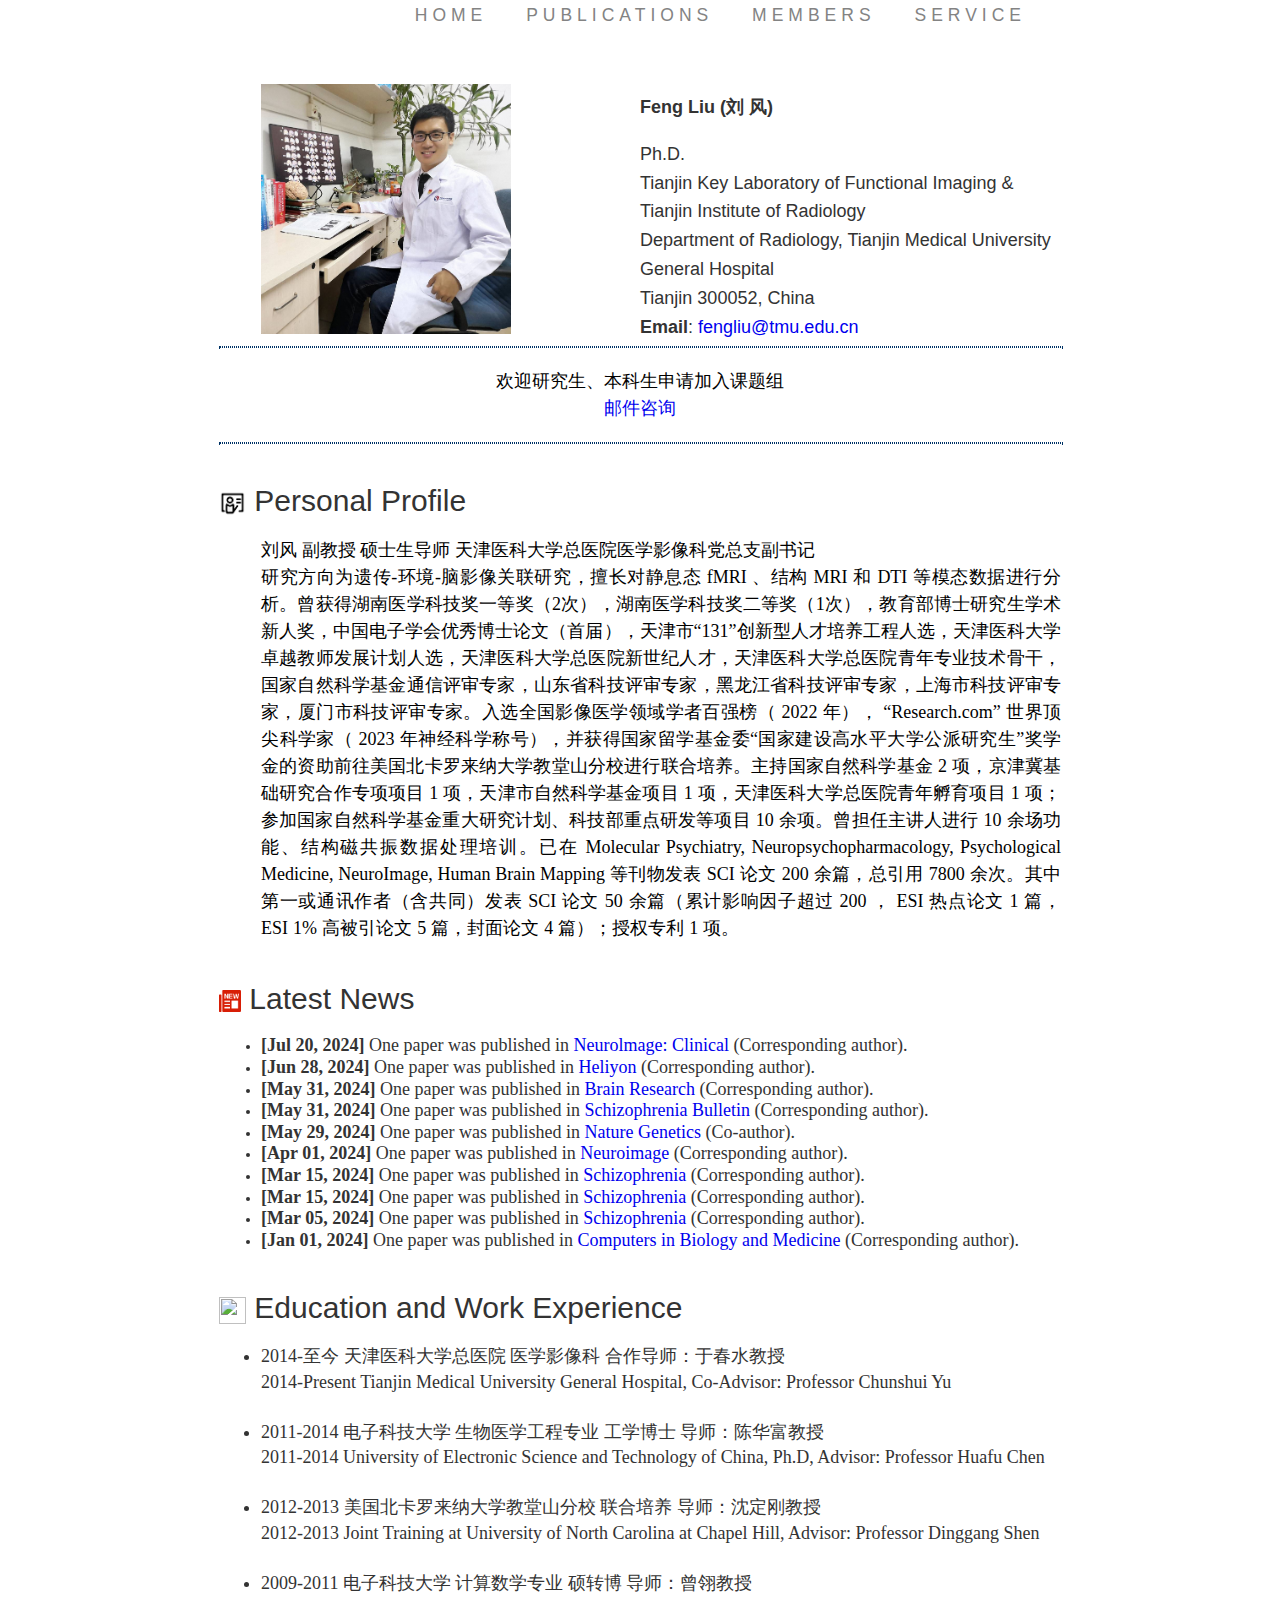
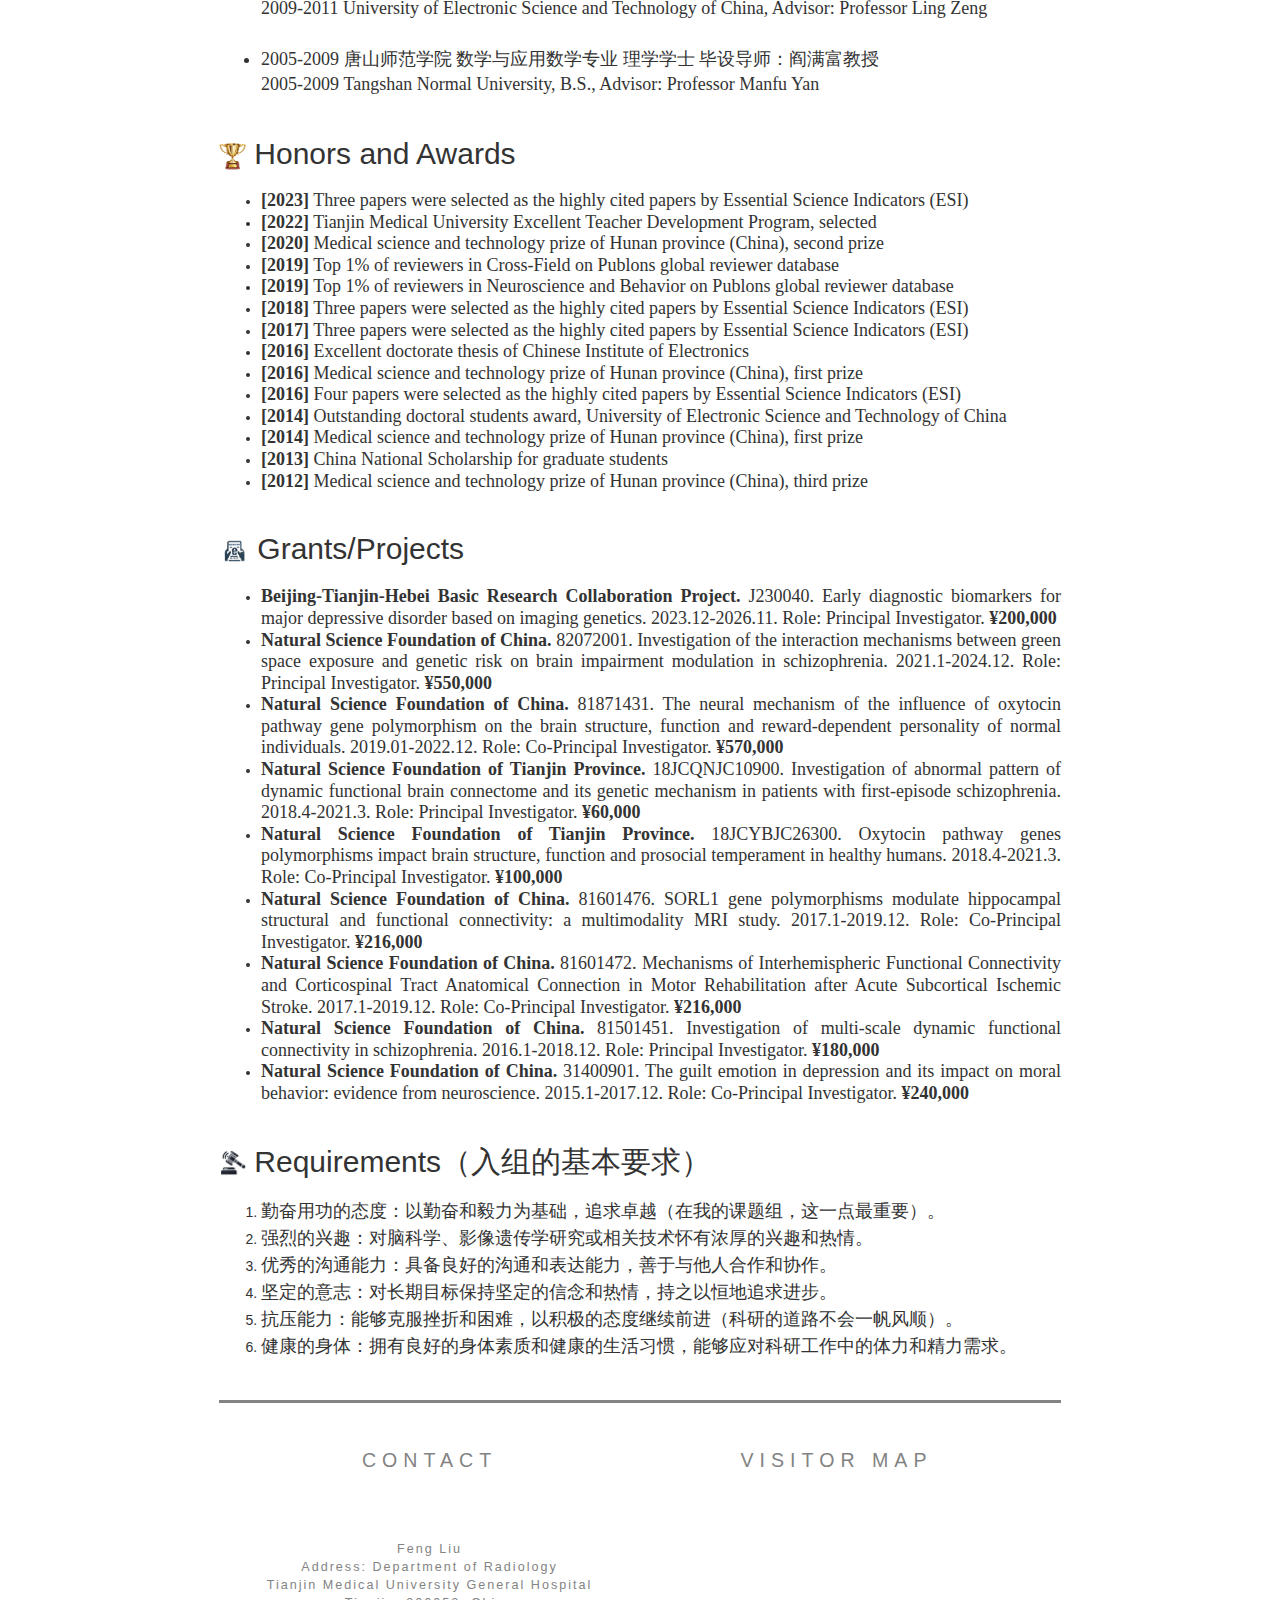
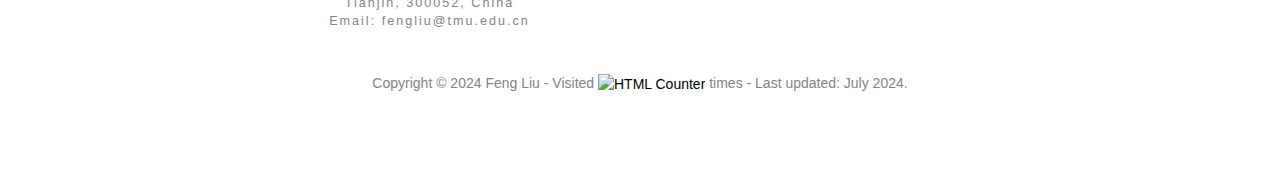
==== commit 434afec6: "index.html" ====
--- a/index.html
+++ b/index.html
@@ -201,7 +201,7 @@
 </div>
 
 <div style="margin-top: 40px;">
-    <h2><img src="Images/honor.png" width="27" height="27">&nbsp;Education and Work Experience</h2>
+    <h2><img src="Images/edu.png" width="27" height="27">&nbsp;Education and Work Experience</h2>
     <ul style="line-height: 1.4; text-align: justify; padding-left: 5%; list-style-type: disc; margin-top: 20px; font-size: 18px;">
         <li>
             <span style="font-family: 'Times New Roman', Times, serif;">2014-</span><span style="font-family: 'SimSun';">至今 天津医科大学总医院 医学影像科 合作导师：于春水教授</span><br>
--- a/css/style.css
+++ b/css/style.css
@@ -165,6 +165,15 @@
 	display: none;
 }
 ----*/
+.section-title {
+    font-size: 24px; /* 设置统一的字体大小 */
+    font-family: 'Times New Roman', Times, serif;
+    color: #C0C0C0; /* 设置字体颜色 */
+    text-align: left; /* 左对齐 */
+    margin-left: 5%; /* 确保与列表的左边距一致 */
+}
+
+
 /*--responsive media-quries--*/
 @media(max-width:768px){
 .top-nav ul{
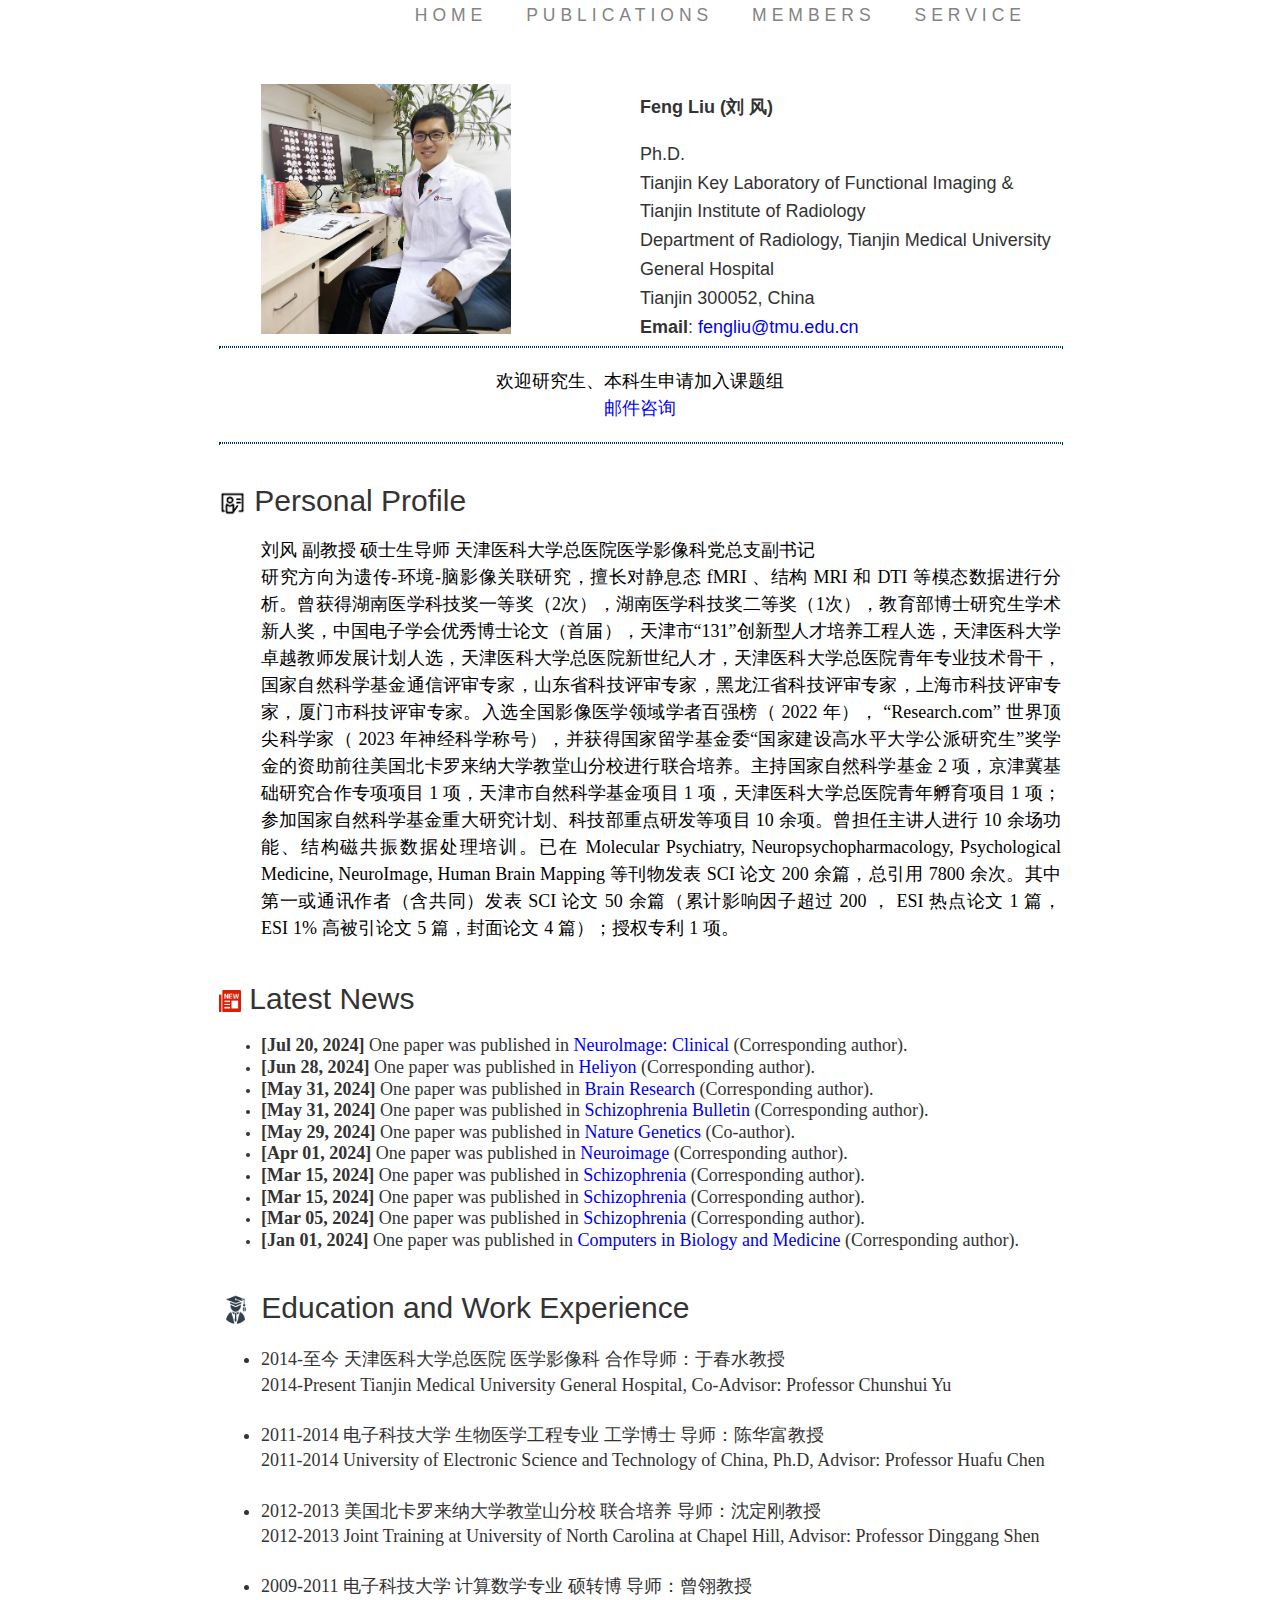
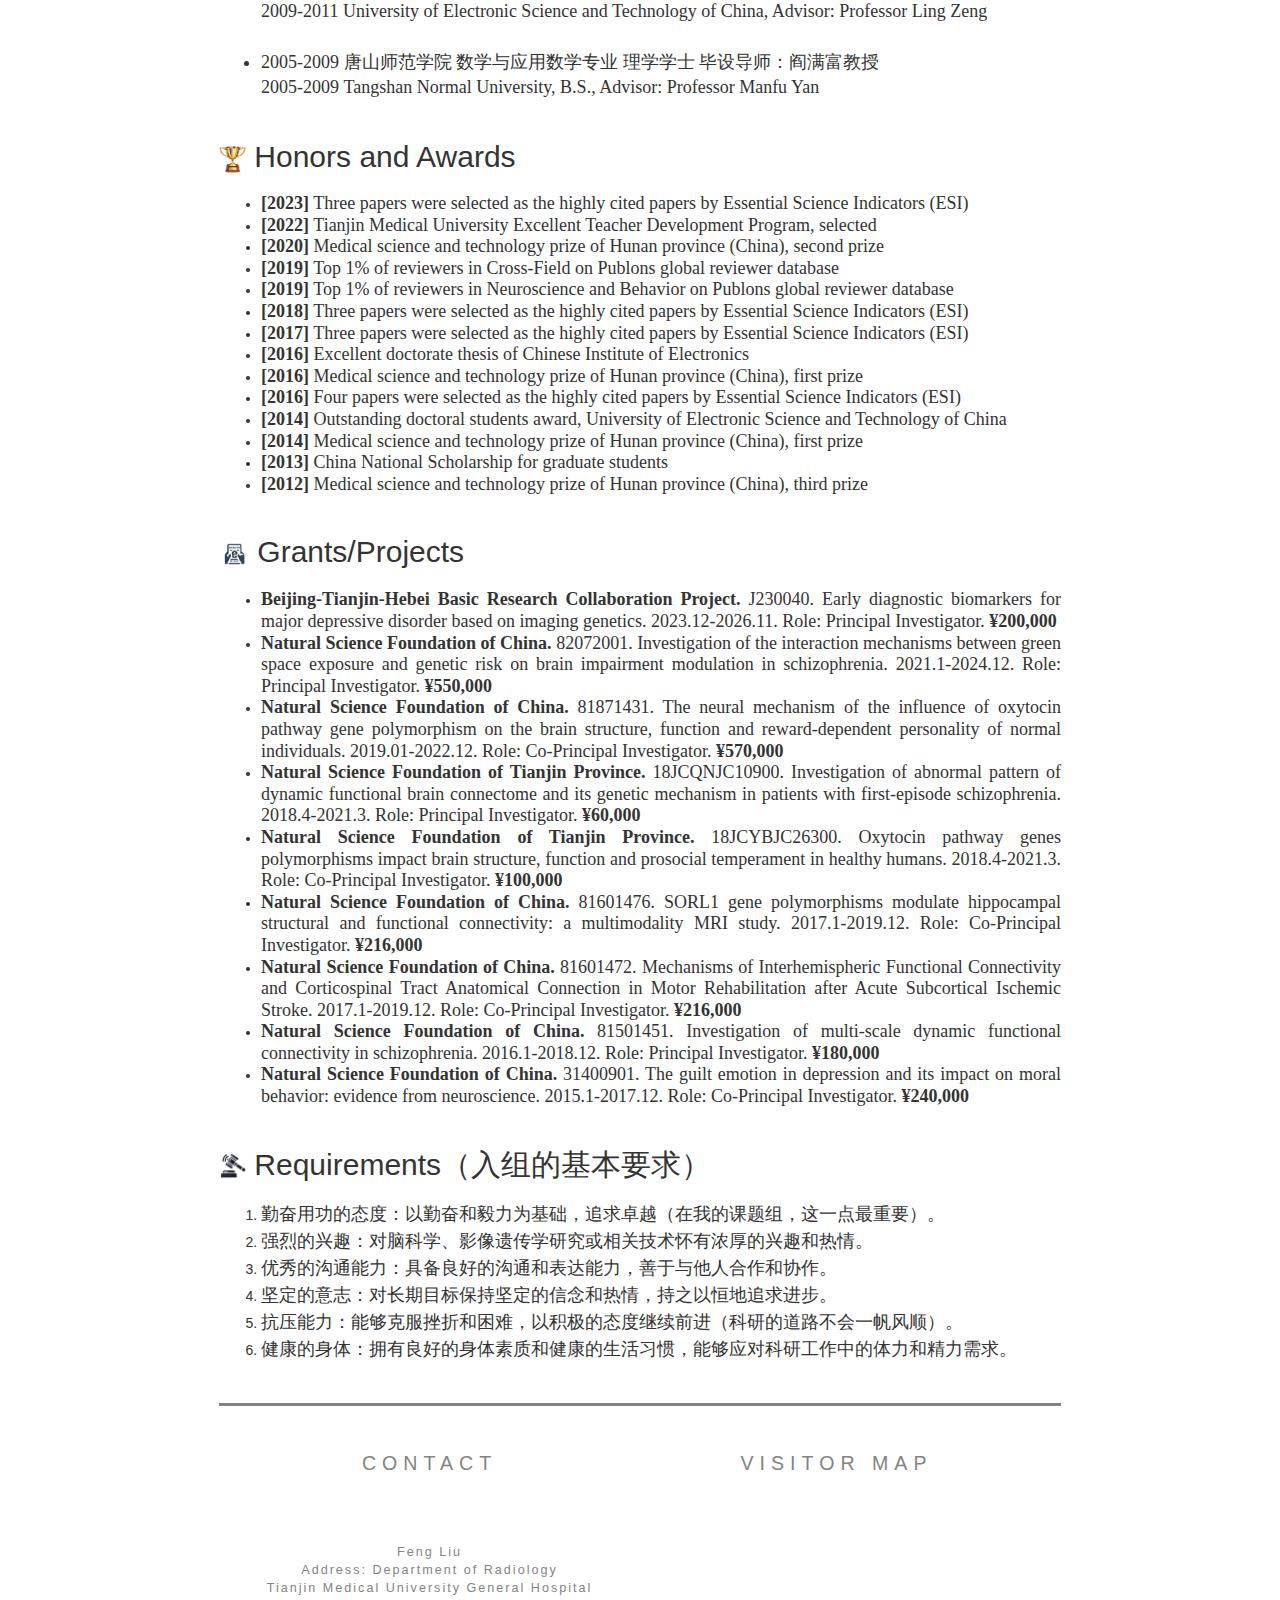
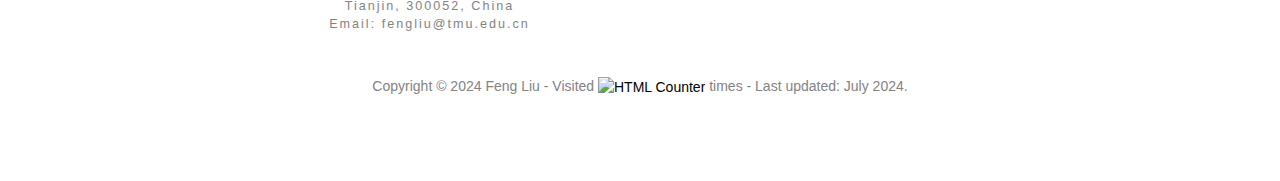
==== commit 354c6426: "index.html" ====
--- a/index.html
+++ b/index.html
@@ -201,7 +201,7 @@
 </div>
 
 <div style="margin-top: 40px;">
-    <h2><img src="Images/edu.png" width="27" height="27">&nbsp;Education and Work Experience</h2>
+    <h2><img src="Images/edu.png" width="34" height="34">&nbsp;Education and Work Experience</h2>
     <ul style="line-height: 1.4; text-align: justify; padding-left: 5%; list-style-type: disc; margin-top: 20px; font-size: 18px;">
         <li>
             <span style="font-family: 'Times New Roman', Times, serif;">2014-</span><span style="font-family: 'SimSun';">至今 天津医科大学总医院 医学影像科 合作导师：于春水教授</span><br>
